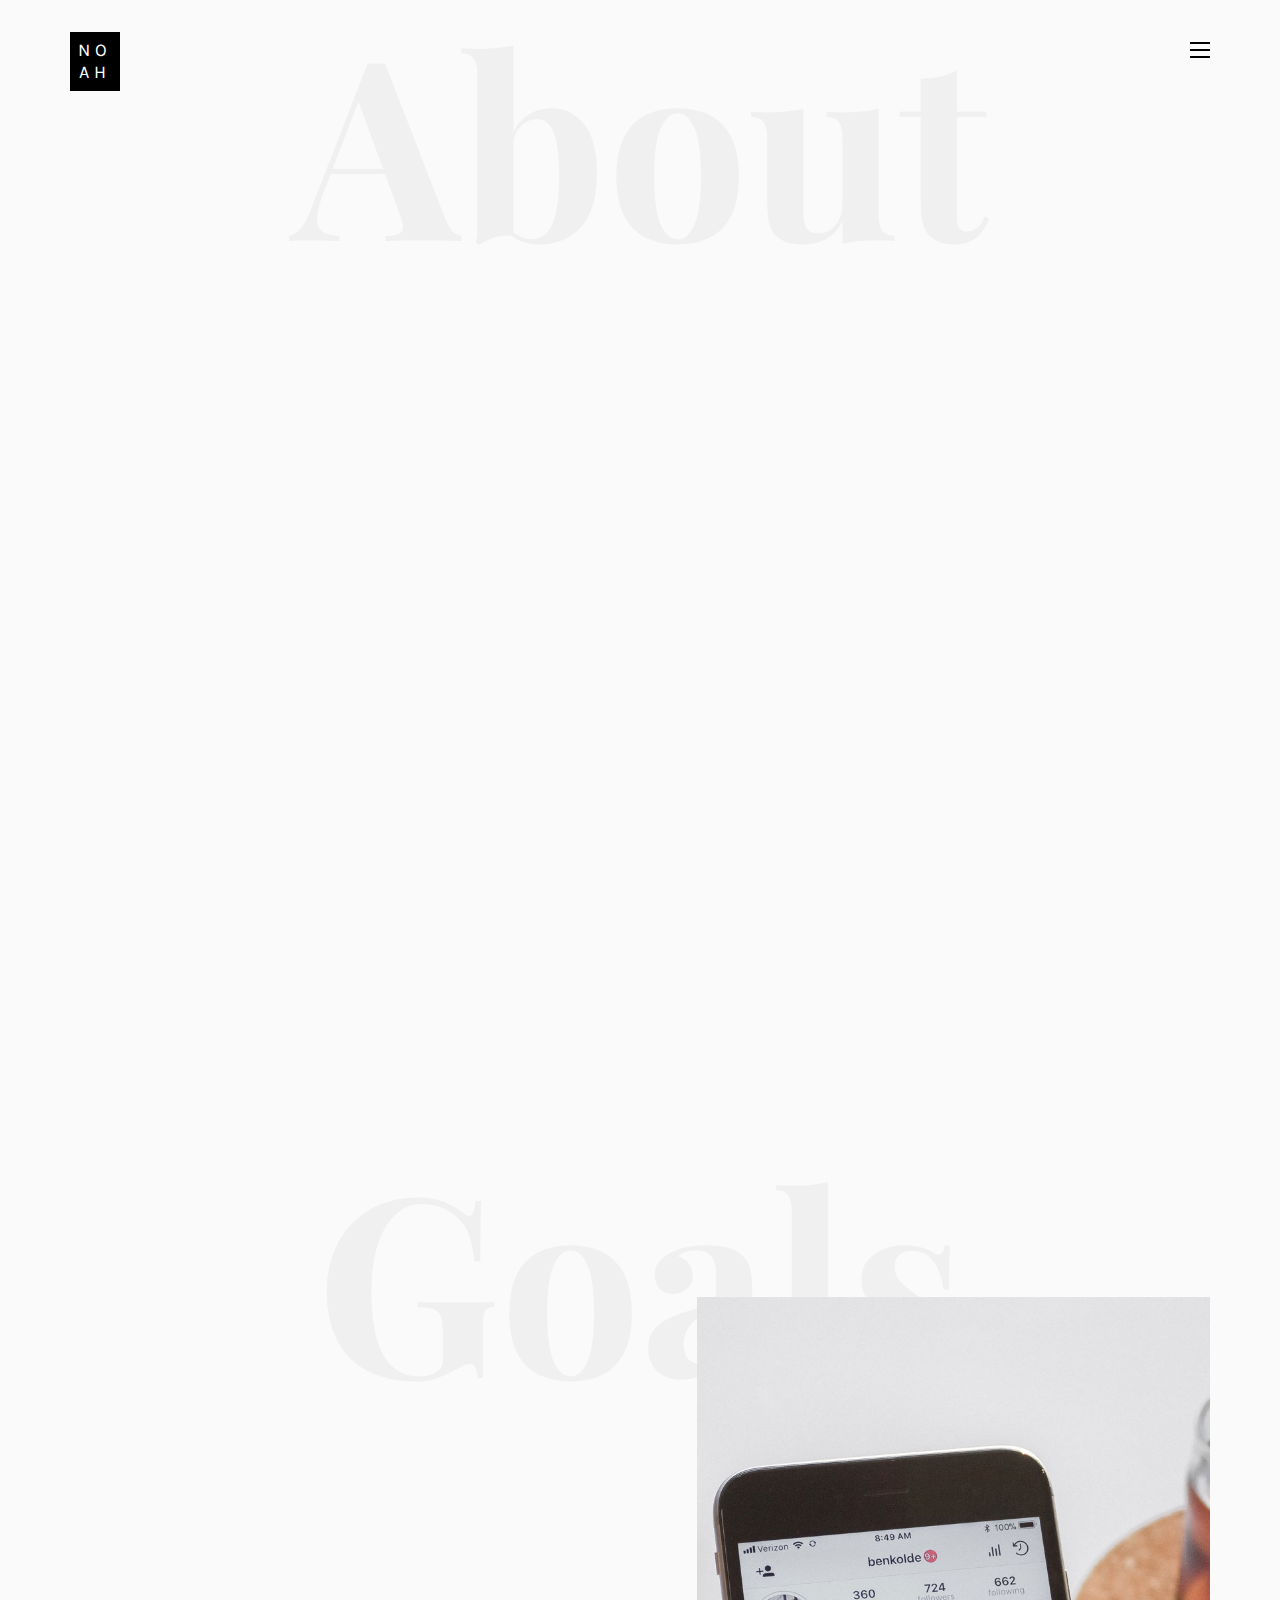
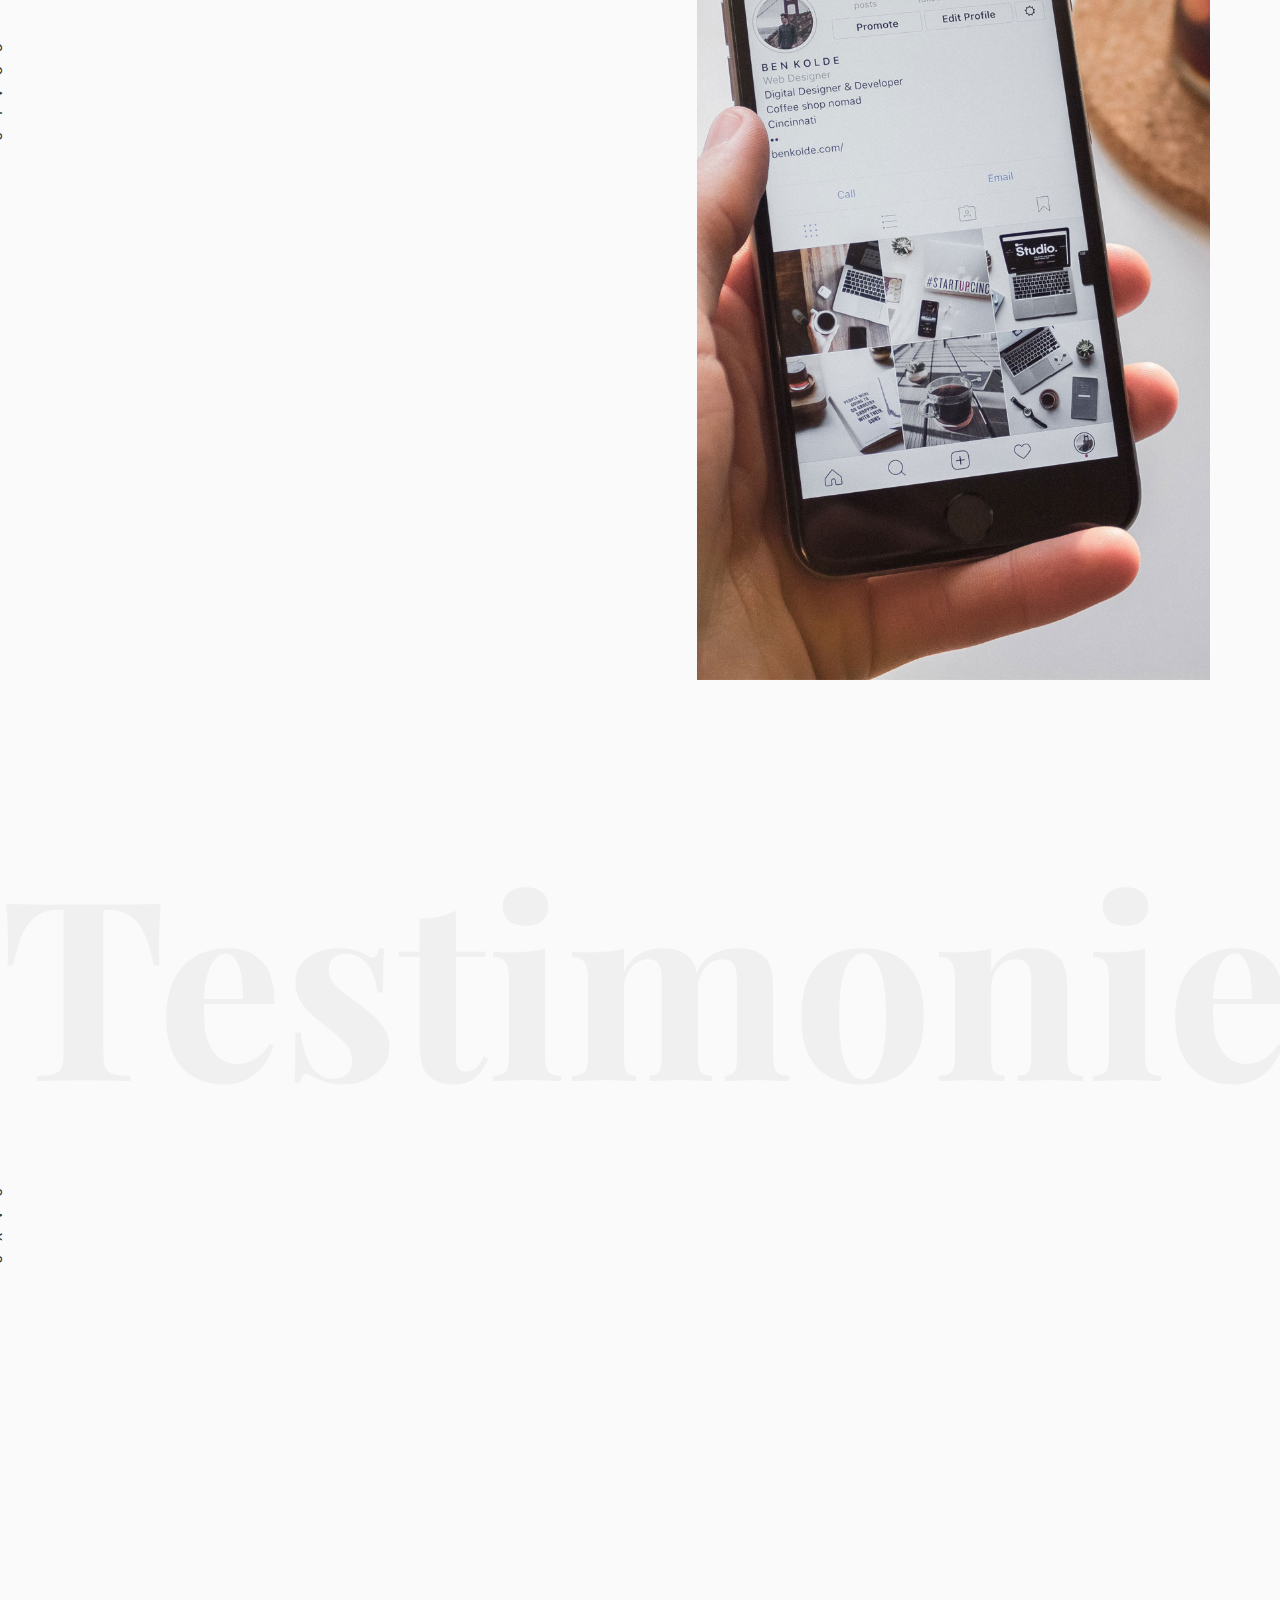
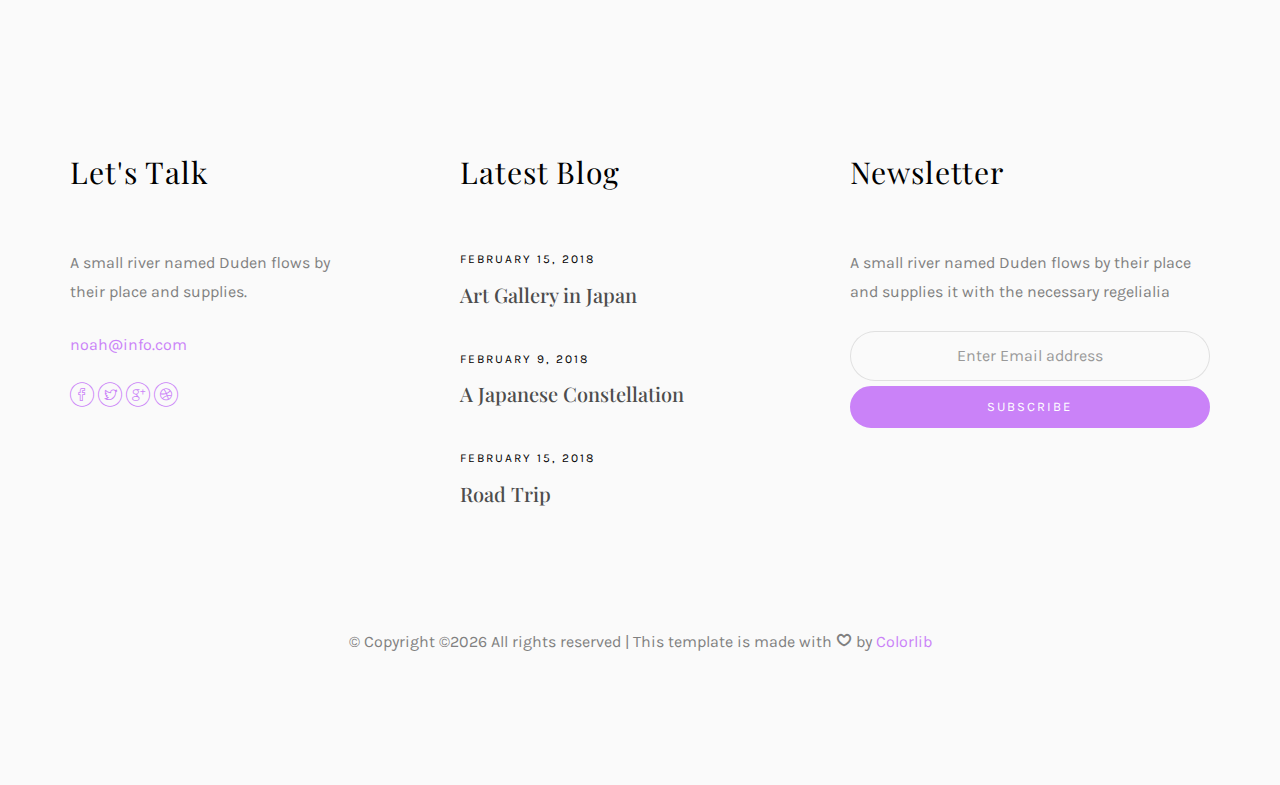
==== about.html @ 0d67e14f "fix: init" ====
<!DOCTYPE HTML>
<html>
	<head>
	<meta charset="utf-8">
	<meta http-equiv="X-UA-Compatible" content="IE=edge">
	<title>Noah Template</title>
	<meta name="viewport" content="width=device-width, initial-scale=1">
	<meta name="description" content="" />
	<meta name="keywords" content="" />
	<meta name="author" content="" />

  <!-- Facebook and Twitter integration -->
	<meta property="og:title" content=""/>
	<meta property="og:image" content=""/>
	<meta property="og:url" content=""/>
	<meta property="og:site_name" content=""/>
	<meta property="og:description" content=""/>
	<meta name="twitter:title" content="" />
	<meta name="twitter:image" content="" />
	<meta name="twitter:url" content="" />
	<meta name="twitter:card" content="" />

	<!-- Place favicon.ico and apple-touch-icon.png in the root directory -->
	<link rel="shortcut icon" href="favicon.ico">

	<link href="https://fonts.googleapis.com/css?family=Karla:400,700" rel="stylesheet">
	<link href="https://fonts.googleapis.com/css?family=Playfair+Display:400,400i,700" rel="stylesheet">
	
	<!-- Animate.css -->
	<link rel="stylesheet" href="css/animate.css">
	<!-- Icomoon Icon Fonts-->
	<link rel="stylesheet" href="css/icomoon.css">
	<!-- Bootstrap  -->
	<link rel="stylesheet" href="css/bootstrap.css">
	<!-- Owl Carousel -->
	<link rel="stylesheet" href="css/owl.carousel.min.css">
	<link rel="stylesheet" href="css/owl.theme.default.min.css">
	<!-- Magnific Popup -->
	<link rel="stylesheet" href="css/magnific-popup.css">

	<link rel="stylesheet" href="css/style.css">


	<!-- Modernizr JS -->
	<script src="js/modernizr-2.6.2.min.js"></script>
	<!-- FOR IE9 below -->
	<!--[if lt IE 9]>
	<script src="js/respond.min.js"></script>
	<![endif]-->

	</head>
	<body>

	<nav id="colorlib-main-nav" role="navigation">
		<a href="#" class="js-colorlib-nav-toggle colorlib-nav-toggle active"><i></i></a>
		<div class="js-fullheight colorlib-table">
			<div class="colorlib-table-cell js-fullheight">
				<div class="row">
					<div class="col-md-12">
						<div class="form-group">
							<input type="text" class="form-control" id="search" placeholder="Enter any key to search...">
							<button type="submit" class="btn btn-primary"><i class="icon-search3"></i></button>
						</div>
					</div>
				</div>
				<div class="row">
					<div class="col-md-12">
						<ul>
							<li><a href="index.html">Home</a></li>
							<li><a href="services.html">Services</a></li>
							<li><a href="work.html">Work</a></li>
							<li><a href="blog.html">Blog</a></li>
							<li class="active"><a href="about.html">About</a></li>
							<li><a href="contact.html">Contact</a></li>
						</ul>
					</div>
				</div>
				<div class="row">
					<div class="col-md-12">
						<h2 class="head-title">Works</h2>
						<a href="images/work-1.jpg" class="gallery image-popup-link text-center" style="background-image: url(images/work-1.jpg);">
							<span><i class="icon-search3"></i></span>
						</a>
						<a href="images/work-2.jpg" class="gallery image-popup-link text-center" style="background-image: url(images/work-2.jpg);">
							<span><i class="icon-search3"></i></span>
						</a>
						<a href="images/work-3.jpg" class="gallery image-popup-link text-center" style="background-image: url(images/work-3.jpg);">
							<span><i class="icon-search3"></i></span>
						</a>
						<a href="images/work-4.jpg" class="gallery image-popup-link text-center" style="background-image: url(images/work-4.jpg);">
							<span><i class="icon-search3"></i></span>
						</a>
					</div>
				</div>
			</div>
		</div>
	</nav>
	
	<div id="colorlib-page">
		<header>
			<div class="container">
				<div class="row">
					<div class="col-md-12">
						<div class="colorlib-navbar-brand">
							<a class="colorlib-logo" href="index.html"><span>No</span><span>ah</span></a>
						</div>
						<a href="#" class="js-colorlib-nav-toggle colorlib-nav-toggle"><i></i></a>
					</div>
				</div>
			</div>
		</header>
		<div id="colorlib-about">
			<div class="container">
				<div class="row text-center">
					<h2 class="bold">About</h2>
				</div>
				<div class="row row-padded-bottom">
					<div class="col-md-5 animate-box">
						<img class="img-responsive about-img" src="images/about.jpg" alt="html5 bootstrap template by colorlib.com">
					</div>
					<div class="col-md-6 col-md-push-1 animate-box">
						<div class="about-desc">
							<h2><span>Noah</span><span>Henderson</span></h2>
							<div class="desc">
								<div class="rotate">
									<h2 class="heading">About</h2>
								</div>
								<p>A small river named Duden <a href="#">flows by their place</a> and supplies it with the necessary regelialia. It is a paradisematic country, in which roasted parts of sentences fly into your mouth. Even the all-powerful Pointing has no control about the blind texts it is an almost unorthographic life.</p>
								<p class="colorlib-social-icons">
									<a href="#"><i class="icon-facebook4"></i></a>
									<a href="#"><i class="icon-twitter3"></i></a>
									<a href="#"><i class="icon-googleplus"></i></a>
									<a href="#"><i class="icon-dribbble2"></i></a>
								</p>
								<p><a href="work.html" class="btn btn-primary btn-outline">View My Works</a></p>
							</div>
						</div>
					</div>
				</div>
				<div class="row">
					<div class="col-md-4 animate-box">
						<p>The Big Oxmox advised her not to do so, because there were thousands of bad Commas, wild Question Marks and devious Semikoli, but the Little Blind Text didn’t listen. She packed her seven versalia, put her initial into the belt and made herself on the way.</p>
					</div>
					<div class="col-md-4 animate-box">
						<p>The Big Oxmox advised her not to do so, because there were thousands of bad Commas, wild Question Marks and devious Semikoli, but the Little Blind Text didn’t listen. She packed her seven versalia, put her initial into the belt and made herself on the way.</p>
					</div>
					<div class="col-md-4 animate-box">
						<p>The Big Oxmox advised her not to do so, because there were thousands of bad Commas, wild Question Marks and devious Semikoli, but the Little Blind Text didn’t listen. She packed her seven versalia, put her initial into the belt and made herself on the way.</p>
					</div>
				</div>
			</div>
		</div>
		<div id="colorlib-services">
			<div class="container">
				<div class="row text-center">
					<h2 class="bold">Goals</h2>
				</div>
				<div class="row">
					<div class="col-md-12">
						<div class="services-flex">
							<div class="one-third">
								<div class="row">
									<div class="col-md-12 col-md-offset-0 animate-box intro-heading">
										<span>Target</span>
										<h2>Goals</h2>
										<p>A small river named Duden flows by their place and supplies it with the necessary regelialia. It is a paradisematic country, in which roasted parts of sentences fly into your mouth.</p>
									</div>
								</div>
								<div class="row">
									<div class="col-md-12">
										<div class="rotate">
											<h2 class="heading">Goals</h2>
										</div>
									</div>
									<div class="col-md-12">
										<div class="services animate-box">
											<h3>1 - High Quality Theme</h3>
											<p>Even the all-powerful Pointing has no control about the blind texts it is an almost unorthographic life One day however a small line of blind text by the name of Lorem Ipsum decided to leave for the far World of Grammar.</p>
										</div>
										<div class="services animate-box">
											<h3>2 - Customer Satisfaction</h3>
											<p>Even the all-powerful Pointing has no control about the blind texts it is an almost unorthographic life One day however a small line of blind text by the name of Lorem Ipsum decided to leave for the far World of Grammar.</p>
										</div>
										<div class="services animate-box">
											<h3>3 - Well Mentained Sites</h3>
											<p>Even the all-powerful Pointing has no control about the blind texts it is an almost unorthographic life One day however a small line of blind text by the name of Lorem Ipsum decided to leave for the far World of Grammar.</p>
										</div>
									</div>
								</div>
							</div>
							<div class="one-forth services-img" style="background-image: url(images/services-img-1.jpg);">
							</div>
						</div>
					</div>
				</div>
			</div>
		</div>

		<div id="colorlib-testimony">
			<div class="container">
				<div class="row text-center">
					<h2 class="bold">Testimonies</h2>
				</div>
				<div class="row">
					<div class="col-md-12 col-md-offset-0 text-center animate-box intro-heading">
						<span>Testimonies</span>
						<h2>Clients Says</h2>
					</div>
				</div>
				<div class="row">
					<div class="col-md-12">
						<div class="rotate">
							<h2 class="heading">Says</h2>
						</div>
					</div>
				</div>
				<div class="row animate-box">
					<div class="owl-carousel">
						<div class="item">
							<div class="col-md-12 text-center">
								<div class="testimony">
									<blockquote>
										<p>"A small river named Duden flows by their place and supplies it with the necessary regelialia.</p>
										<span>" &mdash; George Brooks</span>
									</blockquote>
								</div>
							</div>
						</div>
						<div class="item">
							<div class="col-md-12 text-center">
								<div class="testimony">
									<blockquote>
										<p>"Even the all-powerful Pointing has no control about the blind texts it is an almost unorthographic life One day however a small line of blind text by the name of Lorem Ipsum decided to leave for the far World of Grammar.</p>
										<span>" &mdash; Daniel Foster</span>
									</blockquote>
								</div>
							</div>
						</div>
						<div class="item">
							<div class="col-md-12 text-center">
								<div class="testimony">
									<blockquote>
										<p>"When she reached the first hills of the Italic Mountains, she had a last view back on the skyline of her hometown Bookmarksgrove</p>
										<span>" &mdash; Liam Jenkins</span>
									</blockquote>
								</div>
							</div>
						</div>
					</div>
				</div>
			</div>
		</div>

		<footer>
			<div id="footer">
				<div class="container">
					<div class="row">
						<div class="col-md-4 col-pb-sm">
							<div class="row">
								<div class="col-md-10">
									<h2>Let's Talk</h2>
									<p>A small river named Duden flows by their place and supplies.</p>
									<p><a href="#">noah@info.com</a></p>
									<p class="colorlib-social-icons">
										<a href="#"><i class="icon-facebook4"></i></a>
										<a href="#"><i class="icon-twitter3"></i></a>
										<a href="#"><i class="icon-googleplus"></i></a>
										<a href="#"><i class="icon-dribbble2"></i></a>
									</p>
								</div>
							</div>
						</div>
						<div class="col-md-4 col-pb-sm">
							<h2>Latest Blog</h2>
							<div class="f-entry">
								<a href="#" class="featured-img" style="background-image: url(images/img-1.jpg);"></a>
								<div class="desc">
									<span>February 15, 2018</span>
									<h3><a href="#">Art Gallery in Japan</a></h3>
								</div>
							</div>
							<div class="f-entry">
								<a href="#" class="featured-img" style="background-image: url(images/img-2.jpg);"></a>
								<div class="desc">
									<span>February 9, 2018</span>
									<h3><a href="#">A Japanese Constellation</a></h3>
								</div>
							</div>
							<div class="f-entry">
								<a href="#" class="featured-img" style="background-image: url(images/img-3.jpg);"></a>
								<div class="desc">
									<span>February 15, 2018</span>
									<h3><a href="#">Road Trip</a></h3>
								</div>
							</div>
						</div>
						<div class="col-md-4 col-pb-sm">
							<h2>Newsletter</h2>
							<p>A small river named Duden flows by their place and supplies it with the necessary regelialia</p>
							<div class="subscribe text-center">
								<div class="form-group">
									<input type="text" class="form-control text-center" placeholder="Enter Email address">
									<input type="submit" value="Subscribe" class="btn btn-primary btn-custom">
								</div>
							</div>
						</div>
					</div>
					<div class="row">
						<div class="col-md-12 text-center">
							<p>
								&copy; <!-- Link back to Colorlib can't be removed. Template is licensed under CC BY 3.0. -->
Copyright &copy;<script>document.write(new Date().getFullYear());</script> All rights reserved | This template is made with <i class="icon-heart4" aria-hidden="true"></i> by <a href="https://colorlib.com" target="_blank">Colorlib</a>
<!-- Link back to Colorlib can't be removed. Template is licensed under CC BY 3.0. -->
							</p>
						</div>
					</div>
				</div>
			</div>
		</footer>
	
	</div>

	<!-- jQuery -->
	<script src="js/jquery.min.js"></script>
	<!-- jQuery Easing -->
	<script src="js/jquery.easing.1.3.js"></script>
	<!-- Bootstrap -->
	<script src="js/bootstrap.min.js"></script>
	<!-- Waypoints -->
	<script src="js/jquery.waypoints.min.js"></script>
	<!-- Owl Carousel -->
	<script src="js/owl.carousel.min.js"></script>
	<!-- Magnific Popup -->
	<script src="js/jquery.magnific-popup.min.js"></script>
	<script src="js/magnific-popup-options.js"></script>

	<!-- Main JS (Do not remove) -->
	<script src="js/main.js"></script>

	</body>
</html>
---- css/icomoon.css ----
@font-face {
  font-family: 'icomoon';
  src:  url('fonts/icomoon.eot?tmere9');
  src:  url('fonts/icomoon.eot?tmere9#iefix') format('embedded-opentype'),
    url('fonts/icomoon.ttf?tmere9') format('truetype'),
    url('fonts/icomoon.woff?tmere9') format('woff'),
    url('fonts/icomoon.svg?tmere9#icomoon') format('svg');
  font-weight: normal;
  font-style: normal;
}

[class^="icon-"], [class*=" icon-"] {
  /* use !important to prevent issues with browser extensions that change fonts */
  font-family: 'icomoon' !important;
  speak: none;
  font-style: normal;
  font-weight: normal;
  font-variant: normal;
  text-transform: none;
  line-height: 1;

  /* Better Font Rendering =========== */
  -webkit-font-smoothing: antialiased;
  -moz-osx-font-smoothing: grayscale;
}

.icon-activity:before {
  content: "\e900";
}
.icon-airplay:before {
  content: "\e901";
}
.icon-alert-circle:before {
  content: "\e902";
}
.icon-alert-octagon:before {
  content: "\e903";
}
.icon-alert-triangle:before {
  content: "\e904";
}
.icon-align-center:before {
  content: "\e905";
}
.icon-align-justify:before {
  content: "\e906";
}
.icon-align-left:before {
  content: "\e907";
}
.icon-align-right:before {
  content: "\e908";
}
.icon-anchor:before {
  content: "\e909";
}
.icon-aperture:before {
  content: "\e90a";
}
.icon-arrow-down3:before {
  content: "\e90b";
}
.icon-arrow-down-circle:before {
  content: "\e90c";
}
.icon-arrow-down-left3:before {
  content: "\e90d";
}
.icon-arrow-down-right3:before {
  content: "\e90e";
}
.icon-arrow-left3:before {
  content: "\e90f";
}
.icon-arrow-left-circle:before {
  content: "\e910";
}
.icon-arrow-right3:before {
  content: "\e911";
}
.icon-arrow-right-circle:before {
  content: "\e912";
}
.icon-arrow-up3:before {
  content: "\e913";
}
.icon-arrow-up-circle:before {
  content: "\e914";
}
.icon-arrow-up-left3:before {
  content: "\e915";
}
.icon-arrow-up-right3:before {
  content: "\e916";
}
.icon-at-sign:before {
  content: "\e917";
}
.icon-award:before {
  content: "\e918";
}
.icon-bar-chart:before {
  content: "\e919";
}
.icon-bar-chart-2:before {
  content: "\e91a";
}
.icon-battery:before {
  content: "\e91b";
}
.icon-battery-charging:before {
  content: "\e91c";
}
.icon-bell2:before {
  content: "\e91d";
}
.icon-bell-off:before {
  content: "\e91e";
}
.icon-bluetooth:before {
  content: "\e91f";
}
.icon-bold2:before {
  content: "\e920";
}
.icon-book2:before {
  content: "\e921";
}
.icon-book-open:before {
  content: "\e922";
}
.icon-bookmark2:before {
  content: "\e923";
}
.icon-box:before {
  content: "\e924";
}
.icon-briefcase2:before {
  content: "\e925";
}
.icon-calendar2:before {
  content: "\e926";
}
.icon-camera2:before {
  content: "\e927";
}
.icon-camera-off:before {
  content: "\e928";
}
.icon-cast:before {
  content: "\e929";
}
.icon-check:before {
  content: "\e92a";
}
.icon-check-circle:before {
  content: "\e92b";
}
.icon-check-square:before {
  content: "\e92c";
}
.icon-chevron-down:before {
  content: "\e92d";
}
.icon-chevron-left:before {
  content: "\e92e";
}
.icon-chevron-right:before {
  content: "\e92f";
}
.icon-chevron-up:before {
  content: "\e930";
}
.icon-chevrons-down:before {
  content: "\e931";
}
.icon-chevrons-left:before {
  content: "\e932";
}
.icon-chevrons-right:before {
  content: "\e933";
}
.icon-chevrons-up:before {
  content: "\e934";
}
.icon-chrome2:before {
  content: "\e935";
}
.icon-circle:before {
  content: "\e936";
}
.icon-clipboard2:before {
  content: "\e937";
}
.icon-clock3:before {
  content: "\e938";
}
.icon-cloud2:before {
  content: "\e939";
}
.icon-cloud-drizzle:before {
  content: "\e93a";
}
.icon-cloud-lightning:before {
  content: "\e93b";
}
.icon-cloud-off:before {
  content: "\e93c";
}
.icon-cloud-rain:before {
  content: "\e93d";
}
.icon-cloud-snow:before {
  content: "\e93e";
}
.icon-code:before {
  content: "\e93f";
}
.icon-codepen2:before {
  content: "\e940";
}
.icon-command2:before {
  content: "\e941";
}
.icon-compass3:before {
  content: "\e942";
}
.icon-copy2:before {
  content: "\e943";
}
.icon-corner-down-left:before {
  content: "\e944";
}
.icon-corner-down-right:before {
  content: "\e945";
}
.icon-corner-left-down:before {
  content: "\e946";
}
.icon-corner-left-up:before {
  content: "\e947";
}
.icon-corner-right-down:before {
  content: "\e948";
}
.icon-corner-right-up:before {
  content: "\e949";
}
.icon-corner-up-left:before {
  content: "\e94a";
}
.icon-corner-up-right:before {
  content: "\e94b";
}
.icon-cpu:before {
  content: "\e94c";
}
.icon-credit-card2:before {
  content: "\e94d";
}
.icon-crop2:before {
  content: "\e94e";
}
.icon-crosshair:before {
  content: "\e94f";
}
.icon-database2:before {
  content: "\e950";
}
.icon-delete:before {
  content: "\e951";
}
.icon-disc:before {
  content: "\e952";
}
.icon-dollar-sign:before {
  content: "\e953";
}
.icon-download4:before {
  content: "\e954";
}
.icon-download-cloud:before {
  content: "\e955";
}
.icon-droplet2:before {
  content: "\e956";
}
.icon-edit:before {
  content: "\e957";
}
.icon-edit-2:before {
  content: "\e958";
}
.icon-edit-3:before {
  content: "\e959";
}
.icon-external-link:before {
  content: "\e95a";
}
.icon-eye2:before {
  content: "\e95b";
}
.icon-eye-off:before {
  content: "\e95c";
}
.icon-facebook3:before {
  content: "\e95d";
}
.icon-fast-forward:before {
  content: "\e95e";
}
.icon-feather:before {
  content: "\e95f";
}
.icon-file:before {
  content: "\e960";
}
.icon-file-minus:before {
  content: "\e961";
}
.icon-file-plus:before {
  content: "\e962";
}
.icon-file-text3:before {
  content: "\e963";
}
.icon-film2:before {
  content: "\e964";
}
.icon-filter2:before {
  content: "\e965";
}
.icon-flag2:before {
  content: "\e966";
}
.icon-folder2:before {
  content: "\e967";
}
.icon-folder-minus2:before {
  content: "\e968";
}
.icon-folder-plus2:before {
  content: "\e969";
}
.icon-git-branch:before {
  content: "\e96a";
}
.icon-git-commit:before {
  content: "\e96b";
}
.icon-git-merge:before {
  content: "\e96c";
}
.icon-git-pull-request:before {
  content: "\e96d";
}
.icon-github2:before {
  content: "\e96e";
}
.icon-gitlab:before {
  content: "\e96f";
}
.icon-globe:before {
  content: "\e970";
}
.icon-grid:before {
  content: "\e971";
}
.icon-hard-drive:before {
  content: "\e972";
}
.icon-hash:before {
  content: "\e973";
}
.icon-headphones2:before {
  content: "\e974";
}
.icon-heart2:before {
  content: "\e975";
}
.icon-help-circle:before {
  content: "\e976";
}
.icon-home4:before {
  content: "\e977";
}
.icon-image2:before {
  content: "\e978";
}
.icon-inbox:before {
  content: "\e979";
}
.icon-info2:before {
  content: "\e97a";
}
.icon-instagram2:before {
  content: "\e97b";
}
.icon-italic2:before {
  content: "\e97c";
}
.icon-layers:before {
  content: "\e97d";
}
.icon-layout:before {
  content: "\e97e";
}
.icon-life-buoy:before {
  content: "\e97f";
}
.icon-link2:before {
  content: "\e980";
}
.icon-link-2:before {
  content: "\e981";
}
.icon-linkedin3:before {
  content: "\e982";
}
.icon-list3:before {
  content: "\e983";
}
.icon-loader:before {
  content: "\e984";
}
.icon-lock2:before {
  content: "\e985";
}
.icon-log-in:before {
  content: "\e986";
}
.icon-log-out:before {
  content: "\e987";
}
.icon-mail5:before {
  content: "\e988";
}
.icon-map3:before {
  content: "\e989";
}
.icon-map-pin:before {
  content: "\e98a";
}
.icon-maximize:before {
  content: "\e98b";
}
.icon-maximize-2:before {
  content: "\e98c";
}
.icon-menu5:before {
  content: "\e98d";
}
.icon-message-circle:before {
  content: "\e98e";
}
.icon-message-square:before {
  content: "\e98f";
}
.icon-mic2:before {
  content: "\e990";
}
.icon-mic-off:before {
  content: "\e991";
}
.icon-minimize:before {
  content: "\e992";
}
.icon-minimize-2:before {
  content: "\e993";
}
.icon-minus2:before {
  content: "\e994";
}
.icon-minus-circle:before {
  content: "\e995";
}
.icon-minus-square:before {
  content: "\e996";
}
.icon-monitor:before {
  content: "\e997";
}
.icon-moon:before {
  content: "\e998";
}
.icon-more-horizontal:before {
  content: "\e999";
}
.icon-more-vertical:before {
  content: "\e99a";
}
.icon-move:before {
  content: "\e99b";
}
.icon-music2:before {
  content: "\e99c";
}
.icon-navigation:before {
  content: "\e99d";
}
.icon-navigation-2:before {
  content: "\e99e";
}
.icon-octagon:before {
  content: "\e99f";
}
.icon-package:before {
  content: "\e9a0";
}
.icon-paperclip:before {
  content: "\e9a1";
}
.icon-pause3:before {
  content: "\e9a2";
}
.icon-pause-circle:before {
  content: "\e9a3";
}
.icon-percent:before {
  content: "\e9a4";
}
.icon-phone2:before {
  content: "\e9a5";
}
.icon-phone-call:before {
  content: "\e9a6";
}
.icon-phone-forwarded:before {
  content: "\e9a7";
}
.icon-phone-incoming:before {
  content: "\e9a8";
}
.icon-phone-missed:before {
  content: "\e9a9";
}
.icon-phone-off:before {
  content: "\e9aa";
}
.icon-phone-outgoing:before {
  content: "\e9ab";
}
.icon-pie-chart2:before {
  content: "\e9ac";
}
.icon-play4:before {
  content: "\e9ad";
}
.icon-play-circle:before {
  content: "\e9ae";
}
.icon-plus2:before {
  content: "\e9af";
}
.icon-plus-circle:before {
  content: "\e9b0";
}
.icon-plus-square:before {
  content: "\e9b1";
}
.icon-pocket:before {
  content: "\e9b2";
}
.icon-power2:before {
  content: "\e9b3";
}
.icon-printer2:before {
  content: "\e9b4";
}
.icon-radio:before {
  content: "\e9b5";
}
.icon-refresh-ccw:before {
  content: "\e9b6";
}
.icon-refresh-cw:before {
  content: "\e9b7";
}
.icon-repeat:before {
  content: "\e9b8";
}
.icon-rewind:before {
  content: "\e9b9";
}
.icon-rotate-ccw:before {
  content: "\e9ba";
}
.icon-rotate-cw:before {
  content: "\e9bb";
}
.icon-rss3:before {
  content: "\e9bc";
}
.icon-save:before {
  content: "\e9bd";
}
.icon-scissors2:before {
  content: "\e9be";
}
.icon-search2:before {
  content: "\e9bf";
}
.icon-send:before {
  content: "\e9c0";
}
.icon-server:before {
  content: "\e9c1";
}
.icon-settings:before {
  content: "\e9c2";
}
.icon-share3:before {
  content: "\e9c3";
}
.icon-share-2:before {
  content: "\e9c4";
}
.icon-shield2:before {
  content: "\e9c5";
}
.icon-shield-off:before {
  content: "\e9c6";
}
.icon-shopping-bag:before {
  content: "\e9c7";
}
.icon-shopping-cart:before {
  content: "\e9c8";
}
.icon-shuffle2:before {
  content: "\e9c9";
}
.icon-sidebar:before {
  content: "\e9ca";
}
.icon-skip-back:before {
  content: "\e9cb";
}
.icon-skip-forward:before {
  content: "\e9cc";
}
.icon-slack:before {
  content: "\e9cd";
}
.icon-slash:before {
  content: "\e9ce";
}
.icon-sliders:before {
  content: "\e9cf";
}
.icon-smartphone:before {
  content: "\e9d0";
}
.icon-speaker:before {
  content: "\e9d1";
}
.icon-square:before {
  content: "\e9d2";
}
.icon-star:before {
  content: "\e9d3";
}
.icon-stop-circle:before {
  content: "\e9d4";
}
.icon-sun2:before {
  content: "\e9d5";
}
.icon-sunrise:before {
  content: "\e9d6";
}
.icon-sunset:before {
  content: "\e9d7";
}
.icon-tablet2:before {
  content: "\e9d8";
}
.icon-tag:before {
  content: "\e9d9";
}
.icon-target2:before {
  content: "\e9da";
}
.icon-terminal2:before {
  content: "\e9db";
}
.icon-thermometer:before {
  content: "\e9dc";
}
.icon-thumbs-down:before {
  content: "\e9dd";
}
.icon-thumbs-up:before {
  content: "\e9de";
}
.icon-toggle-left:before {
  content: "\e9df";
}
.icon-toggle-right:before {
  content: "\e9e0";
}
.icon-trash:before {
  content: "\e9e1";
}
.icon-trash-2:before {
  content: "\e9e2";
}
.icon-trending-down:before {
  content: "\e9e3";
}
.icon-trending-up:before {
  content: "\e9e4";
}
.icon-triangle:before {
  content: "\e9e5";
}
.icon-truck2:before {
  content: "\e9e6";
}
.icon-tv2:before {
  content: "\e9e7";
}
.icon-twitter2:before {
  content: "\e9e8";
}
.icon-type:before {
  content: "\e9e9";
}
.icon-umbrella:before {
  content: "\e9ea";
}
.icon-underline2:before {
  content: "\e9eb";
}
.icon-unlock:before {
  content: "\e9ec";
}
.icon-upload4:before {
  content: "\e9ed";
}
.icon-upload-cloud:before {
  content: "\e9ee";
}
.icon-user2:before {
  content: "\e9ef";
}
.icon-user-check2:before {
  content: "\e9f0";
}
.icon-user-minus2:before {
  content: "\e9f1";
}
.icon-user-plus2:before {
  content: "\e9f2";
}
.icon-user-x:before {
  content: "\e9f3";
}
.icon-users2:before {
  content: "\e9f4";
}
.icon-video:before {
  content: "\e9f5";
}
.icon-video-off:before {
  content: "\e9f6";
}
.icon-voicemail:before {
  content: "\e9f7";
}
.icon-volume:before {
  content: "\e9f8";
}
.icon-volume-1:before {
  content: "\e9f9";
}
.icon-volume-2:before {
  content: "\e9fa";
}
.icon-volume-x:before {
  content: "\e9fb";
}
.icon-watch:before {
  content: "\e9fc";
}
.icon-wifi:before {
  content: "\e9fd";
}
.icon-wifi-off:before {
  content: "\e9fe";
}
.icon-wind:before {
  content: "\e9ff";
}
.icon-x:before {
  content: "\ea00";
}
.icon-x-circle:before {
  content: "\ea01";
}
.icon-x-square:before {
  content: "\ea02";
}
.icon-zap:before {
  content: "\ea03";
}
.icon-zap-off:before {
  content: "\ea04";
}
.icon-zoom-in2:before {
  content: "\ea05";
}
.icon-zoom-out2:before {
  content: "\ea06";
}
.icon-times:before {
  content: "\ea07";
}
.icon-tick:before {
  content: "\ea08";
}
.icon-plus3:before {
  content: "\ea09";
}
.icon-minus3:before {
  content: "\ea0a";
}
.icon-equals:before {
  content: "\ea0b";
}
.icon-divide:before {
  content: "\ea0c";
}
.icon-chevron-right2:before {
  content: "\ea0d";
}
.icon-chevron-left2:before {
  content: "\ea0e";
}
.icon-arrow-right-thick:before {
  content: "\ea0f";
}
.icon-arrow-left-thick:before {
  content: "\ea10";
}
.icon-th-small:before {
  content: "\ea11";
}
.icon-th-menu:before {
  content: "\ea12";
}
.icon-th-list:before {
  content: "\ea13";
}
.icon-th-large:before {
  content: "\ea14";
}
.icon-home5:before {
  content: "\ea15";
}
.icon-arrow-forward:before {
  content: "\ea16";
}
.icon-arrow-back:before {
  content: "\ea17";
}
.icon-rss4:before {
  content: "\ea18";
}
.icon-location3:before {
  content: "\ea19";
}
.icon-link3:before {
  content: "\ea1a";
}
.icon-image3:before {
  content: "\ea1b";
}
.icon-arrow-up-thick:before {
  content: "\ea1c";
}
.icon-arrow-down-thick:before {
  content: "\ea1d";
}
.icon-starburst:before {
  content: "\ea1e";
}
.icon-starburst-outline:before {
  content: "\ea1f";
}
.icon-star2:before {
  content: "\ea20";
}
.icon-flow-children:before {
  content: "\ea21";
}
.icon-export:before {
  content: "\ea22";
}
.icon-delete2:before {
  content: "\ea23";
}
.icon-delete-outline:before {
  content: "\ea24";
}
.icon-cloud-storage:before {
  content: "\ea25";
}
.icon-wi-fi:before {
  content: "\ea26";
}
.icon-heart3:before {
  content: "\ea27";
}
.icon-flash:before {
  content: "\ea28";
}
.icon-cancel:before {
  content: "\ea29";
}
.icon-backspace:before {
  content: "\ea2a";
}
.icon-attachment2:before {
  content: "\ea2b";
}
.icon-arrow-move:before {
  content: "\ea2c";
}
.icon-warning2:before {
  content: "\ea2d";
}
.icon-user3:before {
  content: "\ea2e";
}
.icon-radar:before {
  content: "\ea2f";
}
.icon-lock-open:before {
  content: "\ea30";
}
.icon-lock-closed:before {
  content: "\ea31";
}
.icon-location-arrow:before {
  content: "\ea32";
}
.icon-info3:before {
  content: "\ea33";
}
.icon-user-delete:before {
  content: "\ea34";
}
.icon-user-add:before {
  content: "\ea35";
}
.icon-media-pause:before {
  content: "\ea36";
}
.icon-group:before {
  content: "\ea37";
}
.icon-chart-pie:before {
  content: "\ea38";
}
.icon-chart-line:before {
  content: "\ea39";
}
.icon-chart-bar:before {
  content: "\ea3a";
}
.icon-chart-area:before {
  content: "\ea3b";
}
.icon-video2:before {
  content: "\ea3c";
}
.icon-point-of-interest:before {
  content: "\ea3d";
}
.icon-infinity:before {
  content: "\ea3e";
}
.icon-globe2:before {
  content: "\ea3f";
}
.icon-eye3:before {
  content: "\ea40";
}
.icon-cog2:before {
  content: "\ea41";
}
.icon-camera3:before {
  content: "\ea42";
}
.icon-upload5:before {
  content: "\ea43";
}
.icon-scissors3:before {
  content: "\ea44";
}
.icon-refresh:before {
  content: "\ea45";
}
.icon-pin:before {
  content: "\ea46";
}
.icon-key3:before {
  content: "\ea47";
}
.icon-info-large:before {
  content: "\ea48";
}
.icon-eject2:before {
  content: "\ea49";
}
.icon-download5:before {
  content: "\ea4a";
}
.icon-zoom:before {
  content: "\ea4b";
}
.icon-zoom-out3:before {
  content: "\ea4c";
}
.icon-zoom-in3:before {
  content: "\ea4d";
}
.icon-sort-numerically:before {
  content: "\ea4e";
}
.icon-sort-alphabetically:before {
  content: "\ea4f";
}
.icon-input-checked:before {
  content: "\ea50";
}
.icon-calender:before {
  content: "\ea51";
}
.icon-world:before {
  content: "\ea52";
}
.icon-notes:before {
  content: "\ea53";
}
.icon-code2:before {
  content: "\ea54";
}
.icon-arrow-sync:before {
  content: "\ea55";
}
.icon-arrow-shuffle:before {
  content: "\ea56";
}
.icon-arrow-repeat:before {
  content: "\ea57";
}
.icon-arrow-minimise:before {
  content: "\ea58";
}
.icon-arrow-maximise:before {
  content: "\ea59";
}
.icon-arrow-loop:before {
  content: "\ea5a";
}
.icon-anchor2:before {
  content: "\ea5b";
}
.icon-spanner:before {
  content: "\ea5c";
}
.icon-puzzle:before {
  content: "\ea5d";
}
.icon-power3:before {
  content: "\ea5e";
}
.icon-plane:before {
  content: "\ea5f";
}
.icon-pi:before {
  content: "\ea60";
}
.icon-phone3:before {
  content: "\ea61";
}
.icon-microphone:before {
  content: "\ea62";
}
.icon-media-rewind:before {
  content: "\ea63";
}
.icon-flag3:before {
  content: "\ea64";
}
.icon-adjust-brightness:before {
  content: "\ea65";
}
.icon-waves:before {
  content: "\ea66";
}
.icon-social-twitter:before {
  content: "\ea67";
}
.icon-social-facebook:before {
  content: "\ea68";
}
.icon-social-dribbble:before {
  content: "\ea69";
}
.icon-media-stop:before {
  content: "\ea6a";
}
.icon-media-record:before {
  content: "\ea6b";
}
.icon-media-play:before {
  content: "\ea6c";
}
.icon-media-fast-forward:before {
  content: "\ea6d";
}
.icon-media-eject:before {
  content: "\ea6e";
}
.icon-social-vimeo:before {
  content: "\ea6f";
}
.icon-social-tumbler:before {
  content: "\ea70";
}
.icon-social-skype:before {
  content: "\ea71";
}
.icon-social-pinterest:before {
  content: "\ea72";
}
.icon-social-linkedin:before {
  content: "\ea73";
}
.icon-social-last-fm:before {
  content: "\ea74";
}
.icon-social-github:before {
  content: "\ea75";
}
.icon-social-flickr:before {
  content: "\ea76";
}
.icon-at:before {
  content: "\ea77";
}
.icon-times-outline:before {
  content: "\ea78";
}
.icon-plus-outline:before {
  content: "\ea79";
}
.icon-minus-outline:before {
  content: "\ea7a";
}
.icon-tick-outline:before {
  content: "\ea7b";
}
.icon-th-large-outline:before {
  content: "\ea7c";
}
.icon-equals-outline:before {
  content: "\ea7d";
}
.icon-divide-outline:before {
  content: "\ea7e";
}
.icon-chevron-right-outline:before {
  content: "\ea7f";
}
.icon-chevron-left-outline:before {
  content: "\ea80";
}
.icon-arrow-right-outline:before {
  content: "\ea81";
}
.icon-arrow-left-outline:before {
  content: "\ea82";
}
.icon-th-small-outline:before {
  content: "\ea83";
}
.icon-th-menu-outline:before {
  content: "\ea84";
}
.icon-th-list-outline:before {
  content: "\ea85";
}
.icon-news:before {
  content: "\ea86";
}
.icon-home-outline:before {
  content: "\ea87";
}
.icon-arrow-up-outline:before {
  content: "\ea88";
}
.icon-arrow-forward-outline:before {
  content: "\ea89";
}
.icon-arrow-down-outline:before {
  content: "\ea8a";
}
.icon-arrow-back-outline:before {
  content: "\ea8b";
}
.icon-trash2:before {
  content: "\ea8c";
}
.icon-rss-outline:before {
  content: "\ea8d";
}
.icon-message:before {
  content: "\ea8e";
}
.icon-location-outline:before {
  content: "\ea8f";
}
.icon-link-outline:before {
  content: "\ea90";
}
.icon-image-outline:before {
  content: "\ea91";
}
.icon-export-outline:before {
  content: "\ea92";
}
.icon-cross2:before {
  content: "\ea93";
}
.icon-wi-fi-outline:before {
  content: "\ea94";
}
.icon-star-outline:before {
  content: "\ea95";
}
.icon-media-pause-outline:before {
  content: "\ea96";
}
.icon-mail6:before {
  content: "\ea97";
}
.icon-heart-outline:before {
  content: "\ea98";
}
.icon-flash-outline:before {
  content: "\ea99";
}
.icon-cancel-outline:before {
  content: "\ea9a";
}
.icon-beaker:before {
  content: "\ea9b";
}
.icon-arrow-move-outline:before {
  content: "\ea9c";
}
.icon-watch2:before {
  content: "\ea9d";
}
.icon-warning-outline:before {
  content: "\ea9e";
}
.icon-time:before {
  content: "\ea9f";
}
.icon-radar-outline:before {
  content: "\eaa0";
}
.icon-lock-open-outline:before {
  content: "\eaa1";
}
.icon-location-arrow-outline:before {
  content: "\eaa2";
}
.icon-info-outline:before {
  content: "\eaa3";
}
.icon-backspace-outline:before {
  content: "\eaa4";
}
.icon-attachment-outline:before {
  content: "\eaa5";
}
.icon-user-outline:before {
  content: "\eaa6";
}
.icon-user-delete-outline:before {
  content: "\eaa7";
}
.icon-user-add-outline:before {
  content: "\eaa8";
}
.icon-lock-closed-outline:before {
  content: "\eaa9";
}
.icon-group-outline:before {
  content: "\eaaa";
}
.icon-chart-pie-outline:before {
  content: "\eaab";
}
.icon-chart-line-outline:before {
  content: "\eaac";
}
.icon-chart-bar-outline:before {
  content: "\eaad";
}
.icon-chart-area-outline:before {
  content: "\eaae";
}
.icon-video-outline:before {
  content: "\eaaf";
}
.icon-point-of-interest-outline:before {
  content: "\eab0";
}
.icon-map4:before {
  content: "\eab1";
}
.icon-key-outline:before {
  content: "\eab2";
}
.icon-infinity-outline:before {
  content: "\eab3";
}
.icon-globe-outline:before {
  content: "\eab4";
}
.icon-eye-outline:before {
  content: "\eab5";
}
.icon-cog-outline:before {
  content: "\eab6";
}
.icon-camera-outline:before {
  content: "\eab7";
}
.icon-upload-outline:before {
  content: "\eab8";
}
.icon-support:before {
  content: "\eab9";
}
.icon-scissors-outline:before {
  content: "\eaba";
}
.icon-refresh-outline:before {
  content: "\eabb";
}
.icon-info-large-outline:before {
  content: "\eabc";
}
.icon-eject-outline:before {
  content: "\eabd";
}
.icon-download-outline:before {
  content: "\eabe";
}
.icon-battery-mid:before {
  content: "\eabf";
}
.icon-battery-low:before {
  content: "\eac0";
}
.icon-battery-high:before {
  content: "\eac1";
}
.icon-zoom-outline:before {
  content: "\eac2";
}
.icon-zoom-out-outline:before {
  content: "\eac3";
}
.icon-zoom-in-outline:before {
  content: "\eac4";
}
.icon-tag2:before {
  content: "\eac5";
}
.icon-tabs-outline:before {
  content: "\eac6";
}
.icon-pin-outline:before {
  content: "\eac7";
}
.icon-message-typing:before {
  content: "\eac8";
}
.icon-directions:before {
  content: "\eac9";
}
.icon-battery-full:before {
  content: "\eaca";
}
.icon-battery-charge:before {
  content: "\eacb";
}
.icon-pipette:before {
  content: "\eacc";
}
.icon-pencil3:before {
  content: "\eacd";
}
.icon-folder3:before {
  content: "\eace";
}
.icon-folder-delete:before {
  content: "\eacf";
}
.icon-folder-add:before {
  content: "\ead0";
}
.icon-edit2:before {
  content: "\ead1";
}
.icon-document:before {
  content: "\ead2";
}
.icon-document-delete:before {
  content: "\ead3";
}
.icon-document-add:before {
  content: "\ead4";
}
.icon-brush:before {
  content: "\ead5";
}
.icon-thumbs-up2:before {
  content: "\ead6";
}
.icon-thumbs-down2:before {
  content: "\ead7";
}
.icon-pen2:before {
  content: "\ead8";
}
.icon-sort-numerically-outline:before {
  content: "\ead9";
}
.icon-sort-alphabetically-outline:before {
  content: "\eada";
}
.icon-social-last-fm-circular:before {
  content: "\eadb";
}
.icon-social-github-circular:before {
  content: "\eadc";
}
.icon-compass4:before {
  content: "\eadd";
}
.icon-bookmark3:before {
  content: "\eade";
}
.icon-input-checked-outline:before {
  content: "\eadf";
}
.icon-code-outline:before {
  content: "\eae0";
}
.icon-calender-outline:before {
  content: "\eae1";
}
.icon-business-card:before {
  content: "\eae2";
}
.icon-arrow-up4:before {
  content: "\eae3";
}
.icon-arrow-sync-outline:before {
  content: "\eae4";
}
.icon-arrow-right4:before {
  content: "\eae5";
}
.icon-arrow-repeat-outline:before {
  content: "\eae6";
}
.icon-arrow-loop-outline:before {
  content: "\eae7";
}
.icon-arrow-left4:before {
  content: "\eae8";
}
.icon-flow-switch:before {
  content: "\eae9";
}
.icon-flow-parallel:before {
  content: "\eaea";
}
.icon-flow-merge:before {
  content: "\eaeb";
}
.icon-document-text:before {
  content: "\eaec";
}
.icon-clipboard3:before {
  content: "\eaed";
}
.icon-calculator2:before {
  content: "\eaee";
}
.icon-arrow-minimise-outline:before {
  content: "\eaef";
}
.icon-arrow-maximise-outline:before {
  content: "\eaf0";
}
.icon-arrow-down4:before {
  content: "\eaf1";
}
.icon-gift2:before {
  content: "\eaf2";
}
.icon-film3:before {
  content: "\eaf3";
}
.icon-database3:before {
  content: "\eaf4";
}
.icon-bell3:before {
  content: "\eaf5";
}
.icon-anchor-outline:before {
  content: "\eaf6";
}
.icon-adjust-contrast:before {
  content: "\eaf7";
}
.icon-world-outline:before {
  content: "\eaf8";
}
.icon-shopping-bag2:before {
  content: "\eaf9";
}
.icon-power-outline:before {
  content: "\eafa";
}
.icon-notes-outline:before {
  content: "\eafb";
}
.icon-device-tablet:before {
  content: "\eafc";
}
.icon-device-phone:before {
  content: "\eafd";
}
.icon-device-laptop:before {
  content: "\eafe";
}
.icon-device-desktop:before {
  content: "\eaff";
}
.icon-briefcase3:before {
  content: "\eb00";
}
.icon-stopwatch2:before {
  content: "\eb01";
}
.icon-spanner-outline:before {
  content: "\eb02";
}
.icon-puzzle-outline:before {
  content: "\eb03";
}
.icon-printer3:before {
  content: "\eb04";
}
.icon-pi-outline:before {
  content: "\eb05";
}
.icon-lightbulb:before {
  content: "\eb06";
}
.icon-flag-outline:before {
  content: "\eb07";
}
.icon-contacts:before {
  content: "\eb08";
}
.icon-archive:before {
  content: "\eb09";
}
.icon-weather-stormy:before {
  content: "\eb0a";
}
.icon-weather-shower:before {
  content: "\eb0b";
}
.icon-weather-partly-sunny:before {
  content: "\eb0c";
}
.icon-weather-downpour:before {
  content: "\eb0d";
}
.icon-weather-cloudy:before {
  content: "\eb0e";
}
.icon-plane-outline:before {
  content: "\eb0f";
}
.icon-phone-outline:before {
  content: "\eb10";
}
.icon-microphone-outline:before {
  content: "\eb11";
}
.icon-weather-windy:before {
  content: "\eb12";
}
.icon-weather-windy-cloudy:before {
  content: "\eb13";
}
.icon-weather-sunny:before {
  content: "\eb14";
}
.icon-weather-snow:before {
  content: "\eb15";
}
.icon-weather-night:before {
  content: "\eb16";
}
.icon-media-stop-outline:before {
  content: "\eb17";
}
.icon-media-rewind-outline:before {
  content: "\eb18";
}
.icon-media-record-outline:before {
  content: "\eb19";
}
.icon-media-play-outline:before {
  content: "\eb1a";
}
.icon-media-fast-forward-outline:before {
  content: "\eb1b";
}
.icon-media-eject-outline:before {
  content: "\eb1c";
}
.icon-wine:before {
  content: "\eb1d";
}
.icon-waves-outline:before {
  content: "\eb1e";
}
.icon-ticket2:before {
  content: "\eb1f";
}
.icon-tags:before {
  content: "\eb20";
}
.icon-plug:before {
  content: "\eb21";
}
.icon-headphones3:before {
  content: "\eb22";
}
.icon-credit-card3:before {
  content: "\eb23";
}
.icon-coffee:before {
  content: "\eb24";
}
.icon-book3:before {
  content: "\eb25";
}
.icon-beer:before {
  content: "\eb26";
}
.icon-volume2:before {
  content: "\eb27";
}
.icon-volume-up:before {
  content: "\eb28";
}
.icon-volume-mute3:before {
  content: "\eb29";
}
.icon-volume-down:before {
  content: "\eb2a";
}
.icon-social-vimeo-circular:before {
  content: "\eb2b";
}
.icon-social-twitter-circular:before {
  content: "\eb2c";
}
.icon-social-pinterest-circular:before {
  content: "\eb2d";
}
.icon-social-linkedin-circular:before {
  content: "\eb2e";
}
.icon-social-facebook-circular:before {
  content: "\eb2f";
}
.icon-social-dribbble-circular:before {
  content: "\eb30";
}
.icon-tree2:before {
  content: "\eb31";
}
.icon-thermometer2:before {
  content: "\eb32";
}
.icon-social-tumbler-circular:before {
  content: "\eb33";
}
.icon-social-skype-outline:before {
  content: "\eb34";
}
.icon-social-flickr-circular:before {
  content: "\eb35";
}
.icon-social-at-circular:before {
  content: "\eb36";
}
.icon-shopping-cart2:before {
  content: "\eb37";
}
.icon-messages:before {
  content: "\eb38";
}
.icon-leaf2:before {
  content: "\eb39";
}
.icon-feather2:before {
  content: "\eb3a";
}
.icon-box2:before {
  content: "\eb3b";
}
.icon-write:before {
  content: "\eb3c";
}
.icon-clock4:before {
  content: "\eb3d";
}
.icon-reply2:before {
  content: "\eb3e";
}
.icon-reply-all:before {
  content: "\eb3f";
}
.icon-forward4:before {
  content: "\eb40";
}
.icon-flag4:before {
  content: "\eb41";
}
.icon-search3:before {
  content: "\eb42";
}
.icon-trash3:before {
  content: "\eb43";
}
.icon-envelope:before {
  content: "\eb44";
}
.icon-bubble3:before {
  content: "\eb45";
}
.icon-bubbles5:before {
  content: "\eb46";
}
.icon-user4:before {
  content: "\eb47";
}
.icon-users3:before {
  content: "\eb48";
}
.icon-cloud3:before {
  content: "\eb49";
}
.icon-download6:before {
  content: "\eb4a";
}
.icon-upload6:before {
  content: "\eb4b";
}
.icon-rain:before {
  content: "\eb4c";
}
.icon-sun3:before {
  content: "\eb4d";
}
.icon-moon2:before {
  content: "\eb4e";
}
.icon-bell4:before {
  content: "\eb4f";
}
.icon-folder4:before {
  content: "\eb50";
}
.icon-pin2:before {
  content: "\eb51";
}
.icon-sound:before {
  content: "\eb52";
}
.icon-microphone2:before {
  content: "\eb53";
}
.icon-camera4:before {
  content: "\eb54";
}
.icon-image4:before {
  content: "\eb55";
}
.icon-cog3:before {
  content: "\eb56";
}
.icon-calendar3:before {
  content: "\eb57";
}
.icon-book4:before {
  content: "\eb58";
}
.icon-map-marker:before {
  content: "\eb59";
}
.icon-store:before {
  content: "\eb5a";
}
.icon-support2:before {
  content: "\eb5b";
}
.icon-tag3:before {
  content: "\eb5c";
}
.icon-heart4:before {
  content: "\eb5d";
}
.icon-video-camera2:before {
  content: "\eb5e";
}
.icon-trophy2:before {
  content: "\eb5f";
}
.icon-cart2:before {
  content: "\eb60";
}
.icon-eye4:before {
  content: "\eb61";
}
.icon-cancel2:before {
  content: "\eb62";
}
.icon-chart:before {
  content: "\eb63";
}
.icon-target3:before {
  content: "\eb64";
}
.icon-printer4:before {
  content: "\eb65";
}
.icon-location4:before {
  content: "\eb66";
}
.icon-bookmark4:before {
  content: "\eb67";
}
.icon-monitor2:before {
  content: "\eb68";
}
.icon-cross3:before {
  content: "\eb69";
}
.icon-plus4:before {
  content: "\eb6a";
}
.icon-left:before {
  content: "\eb6b";
}
.icon-up:before {
  content: "\eb6c";
}
.icon-browser:before {
  content: "\eb6d";
}
.icon-windows2:before {
  content: "\eb6e";
}
.icon-switch2:before {
  content: "\eb6f";
}
.icon-dashboard:before {
  content: "\eb70";
}
.icon-play5:before {
  content: "\eb71";
}
.icon-fast-forward2:before {
  content: "\eb72";
}
.icon-next3:before {
  content: "\eb73";
}
.icon-refresh2:before {
  content: "\eb74";
}
.icon-film4:before {
  content: "\eb75";
}
.icon-home6:before {
  content: "\eb76";
}
.icon-home:before {
  content: "\eb77";
}
.icon-home2:before {
  content: "\eb78";
}
.icon-home3:before {
  content: "\eb79";
}
.icon-office:before {
  content: "\eb7a";
}
.icon-newspaper:before {
  content: "\eb7b";
}
.icon-pencil:before {
  content: "\eb7c";
}
.icon-pencil2:before {
  content: "\eb7d";
}
.icon-quill:before {
  content: "\eb7e";
}
.icon-pen:before {
  content: "\eb7f";
}
.icon-blog:before {
  content: "\eb80";
}
.icon-eyedropper:before {
  content: "\eb81";
}
.icon-droplet:before {
  content: "\eb82";
}
.icon-paint-format:before {
  content: "\eb83";
}
.icon-image:before {
  content: "\eb84";
}
.icon-images:before {
  content: "\eb85";
}
.icon-camera:before {
  content: "\eb86";
}
.icon-headphones:before {
  content: "\eb87";
}
.icon-music:before {
  content: "\eb88";
}
.icon-play:before {
  content: "\eb89";
}
.icon-film:before {
  content: "\eb8a";
}
.icon-video-camera:before {
  content: "\eb8b";
}
.icon-dice:before {
  content: "\eb8c";
}
.icon-pacman:before {
  content: "\eb8d";
}
.icon-spades:before {
  content: "\eb8e";
}
.icon-clubs:before {
  content: "\eb8f";
}
.icon-diamonds:before {
  content: "\eb90";
}
.icon-bullhorn:before {
  content: "\eb91";
}
.icon-connection:before {
  content: "\eb92";
}
.icon-podcast:before {
  content: "\eb93";
}
.icon-feed:before {
  content: "\eb94";
}
.icon-mic:before {
  content: "\eb95";
}
.icon-book:before {
  content: "\eb96";
}
.icon-books:before {
  content: "\eb97";
}
.icon-library:before {
  content: "\eb98";
}
.icon-file-text:before {
  content: "\eb99";
}
.icon-profile:before {
  content: "\eb9a";
}
.icon-file-empty:before {
  content: "\eb9b";
}
.icon-files-empty:before {
  content: "\eb9c";
}
.icon-file-text2:before {
  content: "\eb9d";
}
.icon-file-picture:before {
  content: "\eb9e";
}
.icon-file-music:before {
  content: "\eb9f";
}
.icon-file-play:before {
  content: "\eba0";
}
.icon-file-video:before {
  content: "\eba1";
}
.icon-file-zip:before {
  content: "\eba2";
}
.icon-copy:before {
  content: "\eba3";
}
.icon-paste:before {
  content: "\eba4";
}
.icon-stack:before {
  content: "\eba5";
}
.icon-folder:before {
  content: "\eba6";
}
.icon-folder-open:before {
  content: "\eba7";
}
.icon-folder-plus:before {
  content: "\eba8";
}
.icon-folder-minus:before {
  content: "\eba9";
}
.icon-folder-download:before {
  content: "\ebaa";
}
.icon-folder-upload:before {
  content: "\ebab";
}
.icon-price-tag:before {
  content: "\ebac";
}
.icon-price-tags:before {
  content: "\ebad";
}
.icon-barcode:before {
  content: "\ebae";
}
.icon-qrcode:before {
  content: "\ebaf";
}
.icon-ticket:before {
  content: "\ebb0";
}
.icon-cart:before {
  content: "\ebb1";
}
.icon-coin-dollar:before {
  content: "\ebb2";
}
.icon-coin-euro:before {
  content: "\ebb3";
}
.icon-coin-pound:before {
  content: "\ebb4";
}
.icon-coin-yen:before {
  content: "\ebb5";
}
.icon-credit-card:before {
  content: "\ebb6";
}
.icon-calculator:before {
  content: "\ebb7";
}
.icon-lifebuoy:before {
  content: "\ebb8";
}
.icon-phone:before {
  content: "\ebb9";
}
.icon-phone-hang-up:before {
  content: "\ebba";
}
.icon-address-book:before {
  content: "\ebbb";
}
.icon-envelop:before {
  content: "\ebbc";
}
.icon-pushpin:before {
  content: "\ebbd";
}
.icon-location:before {
  content: "\ebbe";
}
.icon-location2:before {
  content: "\ebbf";
}
.icon-compass:before {
  content: "\ebc0";
}
.icon-compass2:before {
  content: "\ebc1";
}
.icon-map:before {
  content: "\ebc2";
}
.icon-map2:before {
  content: "\ebc3";
}
.icon-history:before {
  content: "\ebc4";
}
.icon-clock:before {
  content: "\ebc5";
}
.icon-clock2:before {
  content: "\ebc6";
}
.icon-alarm:before {
  content: "\ebc7";
}
.icon-bell:before {
  content: "\ebc8";
}
.icon-stopwatch:before {
  content: "\ebc9";
}
.icon-calendar:before {
  content: "\ebca";
}
.icon-printer:before {
  content: "\ebcb";
}
.icon-keyboard:before {
  content: "\ebcc";
}
.icon-display:before {
  content: "\ebcd";
}
.icon-laptop:before {
  content: "\ebce";
}
.icon-mobile:before {
  content: "\ebcf";
}
.icon-mobile2:before {
  content: "\ebd0";
}
.icon-tablet:before {
  content: "\ebd1";
}
.icon-tv:before {
  content: "\ebd2";
}
.icon-drawer:before {
  content: "\ebd3";
}
.icon-drawer2:before {
  content: "\ebd4";
}
.icon-box-add:before {
  content: "\ebd5";
}
.icon-box-remove:before {
  content: "\ebd6";
}
.icon-download:before {
  content: "\ebd7";
}
.icon-upload:before {
  content: "\ebd8";
}
.icon-floppy-disk:before {
  content: "\ebd9";
}
.icon-drive:before {
  content: "\ebda";
}
.icon-database:before {
  content: "\ebdb";
}
.icon-undo:before {
  content: "\ebdc";
}
.icon-redo:before {
  content: "\ebdd";
}
.icon-undo2:before {
  content: "\ebde";
}
.icon-redo2:before {
  content: "\ebdf";
}
.icon-forward:before {
  content: "\ebe0";
}
.icon-reply:before {
  content: "\ebe1";
}
.icon-bubble:before {
  content: "\ebe2";
}
.icon-bubbles:before {
  content: "\ebe3";
}
.icon-bubbles2:before {
  content: "\ebe4";
}
.icon-bubble2:before {
  content: "\ebe5";
}
.icon-bubbles3:before {
  content: "\ebe6";
}
.icon-bubbles4:before {
  content: "\ebe7";
}
.icon-user:before {
  content: "\ebe8";
}
.icon-users:before {
  content: "\ebe9";
}
.icon-user-plus:before {
  content: "\ebea";
}
.icon-user-minus:before {
  content: "\ebeb";
}
.icon-user-check:before {
  content: "\ebec";
}
.icon-user-tie:before {
  content: "\ebed";
}
.icon-quotes-left:before {
  content: "\ebee";
}
.icon-quotes-right:before {
  content: "\ebef";
}
.icon-hour-glass:before {
  content: "\ebf0";
}
.icon-spinner:before {
  content: "\ebf1";
}
.icon-spinner2:before {
  content: "\ebf2";
}
.icon-spinner3:before {
  content: "\ebf3";
}
.icon-spinner4:before {
  content: "\ebf4";
}
.icon-spinner5:before {
  content: "\ebf5";
}
.icon-spinner6:before {
  content: "\ebf6";
}
.icon-spinner7:before {
  content: "\ebf7";
}
.icon-spinner8:before {
  content: "\ebf8";
}
.icon-spinner9:before {
  content: "\ebf9";
}
.icon-spinner10:before {
  content: "\ebfa";
}
.icon-spinner11:before {
  content: "\ebfb";
}
.icon-binoculars:before {
  content: "\ebfc";
}
.icon-search:before {
  content: "\ebfd";
}
.icon-zoom-in:before {
  content: "\ebfe";
}
.icon-zoom-out:before {
  content: "\ebff";
}
.icon-enlarge:before {
  content: "\ec00";
}
.icon-shrink:before {
  content: "\ec01";
}
.icon-enlarge2:before {
  content: "\ec02";
}
.icon-shrink2:before {
  content: "\ec03";
}
.icon-key:before {
  content: "\ec04";
}
.icon-key2:before {
  content: "\ec05";
}
.icon-lock:before {
  content: "\ec06";
}
.icon-unlocked:before {
  content: "\ec07";
}
.icon-wrench:before {
  content: "\ec08";
}
.icon-equalizer:before {
  content: "\ec09";
}
.icon-equalizer2:before {
  content: "\ec0a";
}
.icon-cog:before {
  content: "\ec0b";
}
.icon-cogs:before {
  content: "\ec0c";
}
.icon-hammer:before {
  content: "\ec0d";
}
.icon-magic-wand:before {
  content: "\ec0e";
}
.icon-aid-kit:before {
  content: "\ec0f";
}
.icon-bug:before {
  content: "\ec10";
}
.icon-pie-chart:before {
  content: "\ec11";
}
.icon-stats-dots:before {
  content: "\ec12";
}
.icon-stats-bars:before {
  content: "\ec13";
}
.icon-stats-bars2:before {
  content: "\ec14";
}
.icon-trophy:before {
  content: "\ec15";
}
.icon-gift:before {
  content: "\ec16";
}
.icon-glass:before {
  content: "\ec17";
}
.icon-glass2:before {
  content: "\ec18";
}
.icon-mug:before {
  content: "\ec19";
}
.icon-spoon-knife:before {
  content: "\ec1a";
}
.icon-leaf:before {
  content: "\ec1b";
}
.icon-rocket:before {
  content: "\ec1c";
}
.icon-meter:before {
  content: "\ec1d";
}
.icon-meter2:before {
  content: "\ec1e";
}
.icon-hammer2:before {
  content: "\ec1f";
}
.icon-fire:before {
  content: "\ec20";
}
.icon-lab:before {
  content: "\ec21";
}
.icon-magnet:before {
  content: "\ec22";
}
.icon-bin:before {
  content: "\ec23";
}
.icon-bin2:before {
  content: "\ec24";
}
.icon-briefcase:before {
  content: "\ec25";
}
.icon-airplane:before {
  content: "\ec26";
}
.icon-truck:before {
  content: "\ec27";
}
.icon-road:before {
  content: "\ec28";
}
.icon-accessibility:before {
  content: "\ec29";
}
.icon-target:before {
  content: "\ec2a";
}
.icon-shield:before {
  content: "\ec2b";
}
.icon-power:before {
  content: "\ec2c";
}
.icon-switch:before {
  content: "\ec2d";
}
.icon-power-cord:before {
  content: "\ec2e";
}
.icon-clipboard:before {
  content: "\ec2f";
}
.icon-list-numbered:before {
  content: "\ec30";
}
.icon-list:before {
  content: "\ec31";
}
.icon-list2:before {
  content: "\ec32";
}
.icon-tree:before {
  content: "\ec33";
}
.icon-menu:before {
  content: "\ec34";
}
.icon-menu2:before {
  content: "\ec35";
}
.icon-menu3:before {
  content: "\ec36";
}
.icon-menu4:before {
  content: "\ec37";
}
.icon-cloud:before {
  content: "\ec38";
}
.icon-cloud-download:before {
  content: "\ec39";
}
.icon-cloud-upload:before {
  content: "\ec3a";
}
.icon-cloud-check:before {
  content: "\ec3b";
}
.icon-download2:before {
  content: "\ec3c";
}
.icon-upload2:before {
  content: "\ec3d";
}
.icon-download3:before {
  content: "\ec3e";
}
.icon-upload3:before {
  content: "\ec3f";
}
.icon-sphere:before {
  content: "\ec40";
}
.icon-earth:before {
  content: "\ec41";
}
.icon-link:before {
  content: "\ec42";
}
.icon-flag:before {
  content: "\ec43";
}
.icon-attachment:before {
  content: "\ec44";
}
.icon-eye:before {
  content: "\ec45";
}
.icon-eye-plus:before {
  content: "\ec46";
}
.icon-eye-minus:before {
  content: "\ec47";
}
.icon-eye-blocked:before {
  content: "\ec48";
}
.icon-bookmark:before {
  content: "\ec49";
}
.icon-bookmarks:before {
  content: "\ec4a";
}
.icon-sun:before {
  content: "\ec4b";
}
.icon-contrast:before {
  content: "\ec4c";
}
.icon-brightness-contrast:before {
  content: "\ec4d";
}
.icon-star-empty:before {
  content: "\ec4e";
}
.icon-star-half:before {
  content: "\ec4f";
}
.icon-star-full:before {
  content: "\ec50";
}
.icon-heart:before {
  content: "\ec51";
}
.icon-heart-broken:before {
  content: "\ec52";
}
.icon-man:before {
  content: "\ec53";
}
.icon-woman:before {
  content: "\ec54";
}
.icon-man-woman:before {
  content: "\ec55";
}
.icon-happy:before {
  content: "\ec56";
}
.icon-happy2:before {
  content: "\ec57";
}
.icon-smile:before {
  content: "\ec58";
}
.icon-smile2:before {
  content: "\ec59";
}
.icon-tongue:before {
  content: "\ec5a";
}
.icon-tongue2:before {
  content: "\ec5b";
}
.icon-sad:before {
  content: "\ec5c";
}
.icon-sad2:before {
  content: "\ec5d";
}
.icon-wink:before {
  content: "\ec5e";
}
.icon-wink2:before {
  content: "\ec5f";
}
.icon-grin:before {
  content: "\ec60";
}
.icon-grin2:before {
  content: "\ec61";
}
.icon-cool:before {
  content: "\ec62";
}
.icon-cool2:before {
  content: "\ec63";
}
.icon-angry:before {
  content: "\ec64";
}
.icon-angry2:before {
  content: "\ec65";
}
.icon-evil:before {
  content: "\ec66";
}
.icon-evil2:before {
  content: "\ec67";
}
.icon-shocked:before {
  content: "\ec68";
}
.icon-shocked2:before {
  content: "\ec69";
}
.icon-baffled:before {
  content: "\ec6a";
}
.icon-baffled2:before {
  content: "\ec6b";
}
.icon-confused:before {
  content: "\ec6c";
}
.icon-confused2:before {
  content: "\ec6d";
}
.icon-neutral:before {
  content: "\ec6e";
}
.icon-neutral2:before {
  content: "\ec6f";
}
.icon-hipster:before {
  content: "\ec70";
}
.icon-hipster2:before {
  content: "\ec71";
}
.icon-wondering:before {
  content: "\ec72";
}
.icon-wondering2:before {
  content: "\ec73";
}
.icon-sleepy:before {
  content: "\ec74";
}
.icon-sleepy2:before {
  content: "\ec75";
}
.icon-frustrated:before {
  content: "\ec76";
}
.icon-frustrated2:before {
  content: "\ec77";
}
.icon-crying:before {
  content: "\ec78";
}
.icon-crying2:before {
  content: "\ec79";
}
.icon-point-up:before {
  content: "\ec7a";
}
.icon-point-right:before {
  content: "\ec7b";
}
.icon-point-down:before {
  content: "\ec7c";
}
.icon-point-left:before {
  content: "\ec7d";
}
.icon-warning:before {
  content: "\ec7e";
}
.icon-notification:before {
  content: "\ec7f";
}
.icon-question:before {
  content: "\ec80";
}
.icon-plus:before {
  content: "\ec81";
}
.icon-minus:before {
  content: "\ec82";
}
.icon-info:before {
  content: "\ec83";
}
.icon-cancel-circle:before {
  content: "\ec84";
}
.icon-blocked:before {
  content: "\ec85";
}
.icon-cross:before {
  content: "\ec86";
}
.icon-checkmark:before {
  content: "\ec87";
}
.icon-checkmark2:before {
  content: "\ec88";
}
.icon-spell-check:before {
  content: "\ec89";
}
.icon-enter:before {
  content: "\ec8a";
}
.icon-exit:before {
  content: "\ec8b";
}
.icon-play2:before {
  content: "\ec8c";
}
.icon-pause:before {
  content: "\ec8d";
}
.icon-stop:before {
  content: "\ec8e";
}
.icon-previous:before {
  content: "\ec8f";
}
.icon-next:before {
  content: "\ec90";
}
.icon-backward:before {
  content: "\ec91";
}
.icon-forward2:before {
  content: "\ec92";
}
.icon-play3:before {
  content: "\ec93";
}
.icon-pause2:before {
  content: "\ec94";
}
.icon-stop2:before {
  content: "\ec95";
}
.icon-backward2:before {
  content: "\ec96";
}
.icon-forward3:before {
  content: "\ec97";
}
.icon-first:before {
  content: "\ec98";
}
.icon-last:before {
  content: "\ec99";
}
.icon-previous2:before {
  content: "\ec9a";
}
.icon-next2:before {
  content: "\ec9b";
}
.icon-eject:before {
  content: "\ec9c";
}
.icon-volume-high:before {
  content: "\ec9d";
}
.icon-volume-medium:before {
  content: "\ec9e";
}
.icon-volume-low:before {
  content: "\ec9f";
}
.icon-volume-mute:before {
  content: "\eca0";
}
.icon-volume-mute2:before {
  content: "\eca1";
}
.icon-volume-increase:before {
  content: "\eca2";
}
.icon-volume-decrease:before {
  content: "\eca3";
}
.icon-loop:before {
  content: "\eca4";
}
.icon-loop2:before {
  content: "\eca5";
}
.icon-infinite:before {
  content: "\eca6";
}
.icon-shuffle:before {
  content: "\eca7";
}
.icon-arrow-up-left:before {
  content: "\eca8";
}
.icon-arrow-up:before {
  content: "\eca9";
}
.icon-arrow-up-right:before {
  content: "\ecaa";
}
.icon-arrow-right:before {
  content: "\ecab";
}
.icon-arrow-down-right:before {
  content: "\ecac";
}
.icon-arrow-down:before {
  content: "\ecad";
}
.icon-arrow-down-left:before {
  content: "\ecae";
}
.icon-arrow-left:before {
  content: "\ecaf";
}
.icon-arrow-up-left2:before {
  content: "\ecb0";
}
.icon-arrow-up2:before {
  content: "\ecb1";
}
.icon-arrow-up-right2:before {
  content: "\ecb2";
}
.icon-arrow-right2:before {
  content: "\ecb3";
}
.icon-arrow-down-right2:before {
  content: "\ecb4";
}
.icon-arrow-down2:before {
  content: "\ecb5";
}
.icon-arrow-down-left2:before {
  content: "\ecb6";
}
.icon-arrow-left2:before {
  content: "\ecb7";
}
.icon-circle-up:before {
  content: "\ecb8";
}
.icon-circle-right:before {
  content: "\ecb9";
}
.icon-circle-down:before {
  content: "\ecba";
}
.icon-circle-left:before {
  content: "\ecbb";
}
.icon-tab:before {
  content: "\ecbc";
}
.icon-move-up:before {
  content: "\ecbd";
}
.icon-move-down:before {
  content: "\ecbe";
}
.icon-sort-alpha-asc:before {
  content: "\ecbf";
}
.icon-sort-alpha-desc:before {
  content: "\ecc0";
}
.icon-sort-numeric-asc:before {
  content: "\ecc1";
}
.icon-sort-numberic-desc:before {
  content: "\ecc2";
}
.icon-sort-amount-asc:before {
  content: "\ecc3";
}
.icon-sort-amount-desc:before {
  content: "\ecc4";
}
.icon-command:before {
  content: "\ecc5";
}
.icon-shift:before {
  content: "\ecc6";
}
.icon-ctrl:before {
  content: "\ecc7";
}
.icon-opt:before {
  content: "\ecc8";
}
.icon-checkbox-checked:before {
  content: "\ecc9";
}
.icon-checkbox-unchecked:before {
  content: "\ecca";
}
.icon-radio-checked:before {
  content: "\eccb";
}
.icon-radio-checked2:before {
  content: "\eccc";
}
.icon-radio-unchecked:before {
  content: "\eccd";
}
.icon-crop:before {
  content: "\ecce";
}
.icon-make-group:before {
  content: "\eccf";
}
.icon-ungroup:before {
  content: "\ecd0";
}
.icon-scissors:before {
  content: "\ecd1";
}
.icon-filter:before {
  content: "\ecd2";
}
.icon-font:before {
  content: "\ecd3";
}
.icon-ligature:before {
  content: "\ecd4";
}
.icon-ligature2:before {
  content: "\ecd5";
}
.icon-text-height:before {
  content: "\ecd6";
}
.icon-text-width:before {
  content: "\ecd7";
}
.icon-font-size:before {
  content: "\ecd8";
}
.icon-bold:before {
  content: "\ecd9";
}
.icon-underline:before {
  content: "\ecda";
}
.icon-italic:before {
  content: "\ecdb";
}
.icon-strikethrough:before {
  content: "\ecdc";
}
.icon-omega:before {
  content: "\ecdd";
}
.icon-sigma:before {
  content: "\ecde";
}
.icon-page-break:before {
  content: "\ecdf";
}
.icon-superscript:before {
  content: "\ece0";
}
.icon-subscript:before {
  content: "\ece1";
}
.icon-superscript2:before {
  content: "\ece2";
}
.icon-subscript2:before {
  content: "\ece3";
}
.icon-text-color:before {
  content: "\ece4";
}
.icon-pagebreak:before {
  content: "\ece5";
}
.icon-clear-formatting:before {
  content: "\ece6";
}
.icon-table:before {
  content: "\ece7";
}
.icon-table2:before {
  content: "\ece8";
}
.icon-insert-template:before {
  content: "\ece9";
}
.icon-pilcrow:before {
  content: "\ecea";
}
.icon-ltr:before {
  content: "\eceb";
}
.icon-rtl:before {
  content: "\ecec";
}
.icon-section:before {
  content: "\eced";
}
.icon-paragraph-left:before {
  content: "\ecee";
}
.icon-paragraph-center:before {
  content: "\ecef";
}
.icon-paragraph-right:before {
  content: "\ecf0";
}
.icon-paragraph-justify:before {
  content: "\ecf1";
}
.icon-indent-increase:before {
  content: "\ecf2";
}
.icon-indent-decrease:before {
  content: "\ecf3";
}
.icon-share:before {
  content: "\ecf4";
}
.icon-new-tab:before {
  content: "\ecf5";
}
.icon-embed:before {
  content: "\ecf6";
}
.icon-embed2:before {
  content: "\ecf7";
}
.icon-terminal:before {
  content: "\ecf8";
}
.icon-share2:before {
  content: "\ecf9";
}
.icon-mail:before {
  content: "\ecfa";
}
.icon-mail2:before {
  content: "\ecfb";
}
.icon-mail3:before {
  content: "\ecfc";
}
.icon-mail4:before {
  content: "\ecfd";
}
.icon-amazon:before {
  content: "\ecfe";
}
.icon-google:before {
  content: "\ecff";
}
.icon-google2:before {
  content: "\ed00";
}
.icon-google3:before {
  content: "\ed01";
}
.icon-google-plus:before {
  content: "\ed02";
}
.icon-google-plus2:before {
  content: "\ed03";
}
.icon-google-plus3:before {
  content: "\ed04";
}
.icon-hangouts:before {
  content: "\ed05";
}
.icon-google-drive:before {
  content: "\ed06";
}
.icon-facebook:before {
  content: "\ed07";
}
.icon-facebook2:before {
  content: "\ed08";
}
.icon-instagram:before {
  content: "\ed09";
}
.icon-whatsapp:before {
  content: "\ed0a";
}
.icon-spotify:before {
  content: "\ed0b";
}
.icon-telegram:before {
  content: "\ed0c";
}
.icon-twitter:before {
  content: "\ed0d";
}
.icon-vine:before {
  content: "\ed0e";
}
.icon-vk:before {
  content: "\ed0f";
}
.icon-renren:before {
  content: "\ed10";
}
.icon-sina-weibo:before {
  content: "\ed11";
}
.icon-rss:before {
  content: "\ed12";
}
.icon-rss2:before {
  content: "\ed13";
}
.icon-youtube:before {
  content: "\ed14";
}
.icon-youtube2:before {
  content: "\ed15";
}
.icon-twitch:before {
  content: "\ed16";
}
.icon-vimeo:before {
  content: "\ed17";
}
.icon-vimeo2:before {
  content: "\ed18";
}
.icon-lanyrd:before {
  content: "\ed19";
}
.icon-flickr:before {
  content: "\ed1a";
}
.icon-flickr2:before {
  content: "\ed1b";
}
.icon-flickr3:before {
  content: "\ed1c";
}
.icon-flickr4:before {
  content: "\ed1d";
}
.icon-dribbble:before {
  content: "\ed1e";
}
.icon-behance:before {
  content: "\ed1f";
}
.icon-behance2:before {
  content: "\ed20";
}
.icon-deviantart:before {
  content: "\ed21";
}
.icon-500px:before {
  content: "\ed22";
}
.icon-steam:before {
  content: "\ed23";
}
.icon-steam2:before {
  content: "\ed24";
}
.icon-dropbox:before {
  content: "\ed25";
}
.icon-onedrive:before {
  content: "\ed26";
}
.icon-github:before {
  content: "\ed27";
}
.icon-npm:before {
  content: "\ed28";
}
.icon-basecamp:before {
  content: "\ed29";
}
.icon-trello:before {
  content: "\ed2a";
}
.icon-wordpress:before {
  content: "\ed2b";
}
.icon-joomla:before {
  content: "\ed2c";
}
.icon-ello:before {
  content: "\ed2d";
}
.icon-blogger:before {
  content: "\ed2e";
}
.icon-blogger2:before {
  content: "\ed2f";
}
.icon-tumblr:before {
  content: "\ed30";
}
.icon-tumblr2:before {
  content: "\ed31";
}
.icon-yahoo:before {
  content: "\ed32";
}
.icon-yahoo2:before {
  content: "\ed33";
}
.icon-tux:before {
  content: "\ed34";
}
.icon-appleinc:before {
  content: "\ed35";
}
.icon-finder:before {
  content: "\ed36";
}
.icon-android:before {
  content: "\ed37";
}
.icon-windows:before {
  content: "\ed38";
}
.icon-windows8:before {
  content: "\ed39";
}
.icon-soundcloud:before {
  content: "\ed3a";
}
.icon-soundcloud2:before {
  content: "\ed3b";
}
.icon-skype:before {
  content: "\ed3c";
}
.icon-reddit:before {
  content: "\ed3d";
}
.icon-hackernews:before {
  content: "\ed3e";
}
.icon-wikipedia:before {
  content: "\ed3f";
}
.icon-linkedin:before {
  content: "\ed40";
}
.icon-linkedin2:before {
  content: "\ed41";
}
.icon-lastfm:before {
  content: "\ed42";
}
.icon-lastfm2:before {
  content: "\ed43";
}
.icon-delicious:before {
  content: "\ed44";
}
.icon-stumbleupon:before {
  content: "\ed45";
}
.icon-stumbleupon2:before {
  content: "\ed46";
}
.icon-stackoverflow:before {
  content: "\ed47";
}
.icon-pinterest:before {
  content: "\ed48";
}
.icon-pinterest2:before {
  content: "\ed49";
}
.icon-xing:before {
  content: "\ed4a";
}
.icon-xing2:before {
  content: "\ed4b";
}
.icon-flattr:before {
  content: "\ed4c";
}
.icon-foursquare:before {
  content: "\ed4d";
}
.icon-yelp:before {
  content: "\ed4e";
}
.icon-paypal:before {
  content: "\ed4f";
}
.icon-chrome:before {
  content: "\ed50";
}
.icon-firefox:before {
  content: "\ed51";
}
.icon-IE:before {
  content: "\ed52";
}
.icon-edge:before {
  content: "\ed53";
}
.icon-safari:before {
  content: "\ed54";
}
.icon-opera:before {
  content: "\ed55";
}
.icon-file-pdf:before {
  content: "\ed56";
}
.icon-file-openoffice:before {
  content: "\ed57";
}
.icon-file-word:before {
  content: "\ed58";
}
.icon-file-excel:before {
  content: "\ed59";
}
.icon-libreoffice:before {
  content: "\ed5a";
}
.icon-html-five:before {
  content: "\ed5b";
}
.icon-html-five2:before {
  content: "\ed5c";
}
.icon-css3:before {
  content: "\ed5d";
}
.icon-git:before {
  content: "\ed5e";
}
.icon-codepen:before {
  content: "\ed5f";
}
.icon-svg:before {
  content: "\ed60";
}
.icon-IcoMoon:before {
  content: "\ed61";
}
.icon-mobile3:before {
  content: "\e000";
}
.icon-laptop2:before {
  content: "\e001";
}
.icon-desktop:before {
  content: "\e002";
}
.icon-tablet3:before {
  content: "\e003";
}
.icon-phone4:before {
  content: "\e004";
}
.icon-document2:before {
  content: "\e005";
}
.icon-documents:before {
  content: "\e006";
}
.icon-search4:before {
  content: "\e007";
}
.icon-clipboard4:before {
  content: "\e008";
}
.icon-newspaper2:before {
  content: "\e009";
}
.icon-notebook:before {
  content: "\e00a";
}
.icon-book-open2:before {
  content: "\e00b";
}
.icon-browser2:before {
  content: "\e00c";
}
.icon-calendar4:before {
  content: "\e00d";
}
.icon-presentation:before {
  content: "\e00e";
}
.icon-picture:before {
  content: "\e00f";
}
.icon-pictures:before {
  content: "\e010";
}
.icon-video3:before {
  content: "\e011";
}
.icon-camera5:before {
  content: "\e012";
}
.icon-printer5:before {
  content: "\e013";
}
.icon-toolbox:before {
  content: "\e014";
}
.icon-briefcase4:before {
  content: "\e015";
}
.icon-wallet:before {
  content: "\e016";
}
.icon-gift3:before {
  content: "\e017";
}
.icon-bargraph:before {
  content: "\e018";
}
.icon-grid2:before {
  content: "\e019";
}
.icon-expand:before {
  content: "\e01a";
}
.icon-focus:before {
  content: "\e01b";
}
.icon-edit3:before {
  content: "\e01c";
}
.icon-adjustments:before {
  content: "\e01d";
}
.icon-ribbon:before {
  content: "\e01e";
}
.icon-hourglass:before {
  content: "\e01f";
}
.icon-lock3:before {
  content: "\e020";
}
.icon-megaphone:before {
  content: "\e021";
}
.icon-shield3:before {
  content: "\e022";
}
.icon-trophy3:before {
  content: "\e023";
}
.icon-flag5:before {
  content: "\e024";
}
.icon-map5:before {
  content: "\e025";
}
.icon-puzzle2:before {
  content: "\e026";
}
.icon-basket:before {
  content: "\e027";
}
.icon-envelope2:before {
  content: "\e028";
}
.icon-streetsign:before {
  content: "\e029";
}
.icon-telescope:before {
  content: "\e02a";
}
.icon-gears:before {
  content: "\e02b";
}
.icon-key4:before {
  content: "\e02c";
}
.icon-paperclip2:before {
  content: "\e02d";
}
.icon-attachment3:before {
  content: "\e02e";
}
.icon-pricetags:before {
  content: "\e02f";
}
.icon-lightbulb2:before {
  content: "\e030";
}
.icon-layers2:before {
  content: "\e031";
}
.icon-pencil4:before {
  content: "\e032";
}
.icon-tools:before {
  content: "\e033";
}
.icon-tools-2:before {
  content: "\e034";
}
.icon-scissors4:before {
  content: "\e035";
}
.icon-paintbrush:before {
  content: "\e036";
}
.icon-magnifying-glass:before {
  content: "\e037";
}
.icon-circle-compass:before {
  content: "\e038";
}
.icon-linegraph:before {
  content: "\e039";
}
.icon-mic3:before {
  content: "\e03a";
}
.icon-strategy:before {
  content: "\e03b";
}
.icon-beaker2:before {
  content: "\e03c";
}
.icon-caution:before {
  content: "\e03d";
}
.icon-recycle:before {
  content: "\e03e";
}
.icon-anchor3:before {
  content: "\e03f";
}
.icon-profile-male:before {
  content: "\e040";
}
.icon-profile-female:before {
  content: "\e041";
}
.icon-bike:before {
  content: "\e042";
}
.icon-wine2:before {
  content: "\e043";
}
.icon-hotairballoon:before {
  content: "\e044";
}
.icon-globe3:before {
  content: "\e045";
}
.icon-genius:before {
  content: "\e046";
}
.icon-map-pin2:before {
  content: "\e047";
}
.icon-dial:before {
  content: "\e048";
}
.icon-chat:before {
  content: "\e049";
}
.icon-heart5:before {
  content: "\e04a";
}
.icon-cloud4:before {
  content: "\e04b";
}
.icon-upload7:before {
  content: "\e04c";
}
.icon-download7:before {
  content: "\e04d";
}
.icon-target4:before {
  content: "\e04e";
}
.icon-hazardous:before {
  content: "\e04f";
}
.icon-piechart:before {
  content: "\e050";
}
.icon-speedometer:before {
  content: "\e051";
}
.icon-global:before {
  content: "\e052";
}
.icon-compass5:before {
  content: "\e053";
}
.icon-lifesaver:before {
  content: "\e054";
}
.icon-clock5:before {
  content: "\e055";
}
.icon-aperture2:before {
  content: "\e056";
}
.icon-quote:before {
  content: "\e057";
}
.icon-scope:before {
  content: "\e058";
}
.icon-alarmclock:before {
  content: "\e059";
}
.icon-refresh3:before {
  content: "\e05a";
}
.icon-happy3:before {
  content: "\e05b";
}
.icon-sad3:before {
  content: "\e05c";
}
.icon-facebook4:before {
  content: "\e05d";
}
.icon-twitter3:before {
  content: "\e05e";
}
.icon-googleplus:before {
  content: "\e05f";
}
.icon-rss5:before {
  content: "\e060";
}
.icon-tumblr3:before {
  content: "\e061";
}
.icon-linkedin4:before {
  content: "\e062";
}
.icon-dribbble2:before {
  content: "\e063";
}
.icon-heart6:before {
  content: "\ed62";
}
.icon-cloud5:before {
  content: "\ed63";
}
.icon-star3:before {
  content: "\ed64";
}
.icon-tv3:before {
  content: "\ed65";
}
.icon-sound2:before {
  content: "\ed66";
}
.icon-video4:before {
  content: "\ed67";
}
.icon-trash4:before {
  content: "\ed68";
}
.icon-user5:before {
  content: "\ed69";
}
.icon-key5:before {
  content: "\ed6a";
}
.icon-search5:before {
  content: "\ed6b";
}
.icon-settings2:before {
  content: "\ed6c";
}
.icon-camera6:before {
  content: "\ed6d";
}
.icon-tag4:before {
  content: "\ed6e";
}
.icon-lock4:before {
  content: "\ed6f";
}
.icon-bulb:before {
  content: "\ed70";
}
.icon-pen3:before {
  content: "\ed71";
}
.icon-diamond:before {
  content: "\ed72";
}
.icon-display2:before {
  content: "\ed73";
}
.icon-location5:before {
  content: "\ed74";
}
.icon-eye5:before {
  content: "\ed75";
}
.icon-bubble4:before {
  content: "\ed76";
}
.icon-stack2:before {
  content: "\ed77";
}
.icon-cup:before {
  content: "\ed78";
}
.icon-phone5:before {
  content: "\ed79";
}
.icon-news2:before {
  content: "\ed7a";
}
.icon-mail7:before {
  content: "\ed7b";
}
.icon-like:before {
  content: "\ed7c";
}
.icon-photo:before {
  content: "\ed7d";
}
.icon-note:before {
  content: "\ed7e";
}
.icon-clock6:before {
  content: "\ed7f";
}
.icon-paperplane:before {
  content: "\ed80";
}
.icon-params:before {
  content: "\ed81";
}
.icon-banknote:before {
  content: "\ed82";
}
.icon-data:before {
  content: "\ed83";
}
.icon-music3:before {
  content: "\ed84";
}
.icon-megaphone2:before {
  content: "\ed85";
}
.icon-study:before {
  content: "\ed86";
}
.icon-lab2:before {
  content: "\ed87";
}
.icon-food:before {
  content: "\ed88";
}
.icon-t-shirt:before {
  content: "\ed89";
}
.icon-fire2:before {
  content: "\ed8a";
}
.icon-clip:before {
  content: "\ed8b";
}
.icon-shop:before {
  content: "\ed8c";
}
.icon-calendar5:before {
  content: "\ed8d";
}
.icon-wallet2:before {
  content: "\ed8e";
}
.icon-vynil:before {
  content: "\ed8f";
}
.icon-truck3:before {
  content: "\ed90";
}
.icon-world2:before {
  content: "\ed91";
}
---- css/style.css ----
@font-face {
  font-family: 'icomoon';
  src: url("../fonts/icomoon/icomoon.eot?srf3rx");
  src: url("../fonts/icomoon/icomoon.eot?srf3rx#iefix") format("embedded-opentype"), url("../fonts/icomoon/icomoon.ttf?srf3rx") format("truetype"), url("../fonts/icomoon/icomoon.woff?srf3rx") format("woff"), url("../fonts/icomoon/icomoon.svg?srf3rx#icomoon") format("svg");
  font-weight: normal;
  font-style: normal; }

/* =======================================================
*
* 	Template Style 
*	Edit this section
*
* ======================================================= */
body {
  font-family: "Karla", Arial, sans-serif;
  line-height: 1.8;
  font-size: 16px;
  font-weight: 400;
  background: #fafafa;
  color: gray; }
  body.menu-show {
    overflow: hidden;
    position: fixed;
    height: 100%;
    width: 100%; }

#colorlib-wrapper {
  height: 100%;
  width: 100%;
  overflow: hidden; }
  #colorlib-wrapper > div {
    width: 100%;
    height: 100%;
    overflow-y: hidden; }

a {
  color: #CA82F8;
  -webkit-transition: 0.5s;
  -o-transition: 0.5s;
  transition: 0.5s; }
  a:hover {
    text-decoration: underline;
    color: #CA82F8; }
  a:focus, a:active {
    outline: none; }

p, span {
  margin-bottom: 1.5em;
  font-weight: 400;
  font-family: "Karla", Arial, sans-serif; }

ul, ol {
  display: block;
  margin-bottom: 1.5em; }

span {
  font-size: 18px;
  color: rgba(114, 114, 114, 0.8); }

h1, h2, h3, h4, h5, h6 {
  color: rgba(0, 0, 0, 0.8);
  font-family: "Playfair Display", Georgia, serif;
  margin: 0 0 30px 0; }

::-webkit-selection {
  color: #fcfcfc;
  background: #b7c2c2; }

::-moz-selection {
  color: #fcfcfc;
  background: #b7c2c2; }

::selection {
  color: #fcfcfc;
  background: #b7c2c2; }

#colorlib-page {
  position: relative;
  -webkit-transition: all 0.8s cubic-bezier(0.175, 0.885, 0.32, 1.275);
  -moz-transition: all 0.8s cubic-bezier(0.175, 0.885, 0.32, 1.275);
  -ms-transition: all 0.8s cubic-bezier(0.175, 0.885, 0.32, 1.275);
  -o-transition: all 0.8s cubic-bezier(0.175, 0.885, 0.32, 1.275);
  transition: all 0.8s cubic-bezier(0.175, 0.885, 0.32, 1.275);
  -webkit-transform: scale(1);
  -moz-transform: scale(1);
  -ms-transform: scale(1);
  -o-transform: scale(1);
  transform: scale(1); }
  .menu-show #colorlib-page {
    -webkit-transform: scale(0.99);
    -moz-transform: scale(0.99);
    -ms-transform: scale(0.99);
    -o-transform: scale(0.99);
    transform: scale(0.99);
    position: relative; }
    .menu-show #colorlib-page:after {
      position: absolute;
      top: 0;
      bottom: 0;
      left: 0;
      right: 0;
      content: '';
      background: rgba(0, 0, 0, 0.4); }
  @media screen and (max-width: 768px) {
    #colorlib-page {
      padding-top: 5em; } }

#colorlib-main-nav {
  position: absolute;
  top: 0;
  bottom: 0;
  right: 0;
  padding: 4em 40px 40px 40px;
  width: 360px;
  height: 100%;
  background: white;
  z-index: 1002;
  text-align: center;
  visibility: hidden;
  opacity: 0;
  -webkit-transition: all 0.8s cubic-bezier(0.175, 0.885, 0.32, 1.275);
  -moz-transition: all 0.8s cubic-bezier(0.175, 0.885, 0.32, 1.275);
  -ms-transition: all 0.8s cubic-bezier(0.175, 0.885, 0.32, 1.275);
  -o-transition: all 0.8s cubic-bezier(0.175, 0.885, 0.32, 1.275);
  transition: all 0.8s cubic-bezier(0.175, 0.885, 0.32, 1.275);
  -webkit-transform: scale(0);
  -moz-transform: scale(0);
  -ms-transform: scale(0);
  -o-transform: scale(0);
  transform: scale(0);
  overflow-y: scroll; }
  @media screen and (max-width: 768px) {
    #colorlib-main-nav {
      width: 300px; } }
  #colorlib-main-nav .colorlib-nav-toggle {
    position: absolute;
    top: 5px;
    right: 40px;
    padding: 20px;
    height: 44px;
    width: 44px;
    background: rgba(0, 0, 0, 0.05);
    line-height: 0;
    padding: 0 !important;
    visibility: hidden;
    opacity: 0;
    -webkit-border-radius: 2px;
    -moz-border-radius: 2px;
    -ms-border-radius: 2px;
    border-radius: 2px;
    -webkit-transition: 0.3s;
    -o-transition: 0.3s;
    transition: 0.3s; }
    #colorlib-main-nav .colorlib-nav-toggle i {
      top: 18px !important;
      left: 0 !important;
      margin: 0 !important;
      padding: 0 !important;
      line-height: 0;
      text-indent: 0; }
    #colorlib-main-nav .colorlib-nav-toggle.show {
      visibility: visible;
      opacity: 1; }
    #colorlib-main-nav .colorlib-nav-toggle:hover {
      background: black; }
      #colorlib-main-nav .colorlib-nav-toggle:hover i::before, #colorlib-main-nav .colorlib-nav-toggle:hover i::after {
        content: '';
        width: 20px;
        height: 1px;
        background: #fff;
        position: absolute;
        left: 0; }
  .menu-show #colorlib-main-nav {
    visibility: visible;
    opacity: 1;
    -webkit-transform: scale(1);
    -moz-transform: scale(1);
    -ms-transform: scale(1);
    -o-transform: scale(1);
    transform: scale(1); }
  #colorlib-main-nav ul {
    padding: 0;
    margin: 0 0 3em 0; }
    @media screen and (max-width: 768px) {
      #colorlib-main-nav ul {
        padding: 20px 0 0 0; } }
    #colorlib-main-nav ul li {
      padding: 0;
      margin: 0;
      list-style: none;
      text-align: left; }
      #colorlib-main-nav ul li a {
        display: block;
        color: black;
        font-size: 14px;
        padding: 10px 0;
        text-transform: uppercase;
        font-weight: 400; }
        @media screen and (max-width: 768px) {
          #colorlib-main-nav ul li a {
            font-size: 16px; } }
        #colorlib-main-nav ul li a:hover, #colorlib-main-nav ul li a:active, #colorlib-main-nav ul li a:focus {
          color: black;
          outline: none;
          text-decoration: none; }
      #colorlib-main-nav ul li.active a {
        color: #CA82F8; }
  #colorlib-main-nav .form-group {
    margin-bottom: 40px;
    position: relative;
    width: 100%; }
    @media screen and (max-width: 480px) {
      #colorlib-main-nav .form-group {
        width: 100%; } }
    #colorlib-main-nav .form-group input::-webkit-input-placeholder {
      color: #333333; }
    #colorlib-main-nav .form-group input::-moz-input-placeholder {
      color: #333333; }
    #colorlib-main-nav .form-group input::-ms-input-placeholder {
      color: #333333; }
    #colorlib-main-nav .form-group input::-o-input-placeholder {
      color: #333333; }
    #colorlib-main-nav .form-group input::input-placeholder {
      color: #333333; }
  #colorlib-main-nav #search {
    font-size: 14px;
    width: 100%;
    padding-right: 3em;
    border: none;
    border: 2px solid #f2f2f2;
    background: #fafafa;
    color: #333333 !important; }
  #colorlib-main-nav button {
    position: absolute;
    top: 0;
    right: -4px;
    -webkit-border-radius: 0;
    -moz-border-radius: 0;
    -ms-border-radius: 0;
    border-radius: 0;
    background: #CA82F8;
    color: #fff;
    border: none;
    padding: 16px; }
  #colorlib-main-nav #email {
    font-size: 18px;
    width: 100%;
    border: none;
    border: 2px solid #fff;
    background: #fff;
    color: #333333 !important; }
  #colorlib-main-nav .gallery {
    float: left;
    width: 50%;
    height: 150px;
    position: relative;
    display: table;
    z-index: 0;
    text-decoration: none; }
    @media screen and (max-width: 768px) {
      #colorlib-main-nav .gallery {
        width: 25%; } }
    @media screen and (max-width: 480px) {
      #colorlib-main-nav .gallery {
        width: 50%; } }
    #colorlib-main-nav .gallery:after {
      position: absolute;
      top: 0;
      left: 0;
      right: 0;
      bottom: 0;
      content: '';
      background: rgba(0, 0, 0, 0.3);
      opacity: 0;
      z-index: -1;
      -webkit-transition: 0.3s;
      -o-transition: 0.3s;
      transition: 0.3s; }
    #colorlib-main-nav .gallery span {
      display: table-cell;
      vertical-align: middle;
      height: 150px;
      opacity: 0;
      -webkit-transition: 1s;
      -o-transition: 1s;
      transition: 1s; }
      #colorlib-main-nav .gallery span i {
        color: #fff;
        font-size: 20px; }
    #colorlib-main-nav .gallery:hover:after, #colorlib-main-nav .gallery:focus:after {
      opacity: 1; }
    #colorlib-main-nav .gallery:hover span, #colorlib-main-nav .gallery:focus span {
      opacity: 1; }

header {
  padding: 2em 0;
  position: absolute;
  top: 0;
  left: 0;
  right: 0;
  z-index: 9;
  margin: 0 auto; }
  @media screen and (max-width: 768px) {
    header {
      padding: 2em 0; } }
  header .colorlib-navbar-brand {
    float: left; }
    header .colorlib-navbar-brand .colorlib-logo {
      font-size: 20px;
      text-transform: uppercase;
      color: #000;
      font-weight: 400;
      letter-spacing: 5px;
      padding: 7px;
      border: 1px solid #000;
      display: block;
      text-align: center;
      background: #000; }
      header .colorlib-navbar-brand .colorlib-logo span {
        display: block;
        margin-bottom: 0;
        line-height: 1.2;
        color: #fff; }
      header .colorlib-navbar-brand .colorlib-logo:hover {
        text-decoration: none !important; }
      header .colorlib-navbar-brand .colorlib-logo:active, header .colorlib-navbar-brand .colorlib-logo:focus {
        outline: none;
        text-decoration: none; }

#colorlib-services,
#colorlib-contact,
#colorlib-work,
#colorlib-blog,
#colorlib-testimony,
#colorlib-progress,
#colorlib-contact,
#colorlib-about {
  padding: 10em 0;
  clear: both;
  position: relative; }
  @media screen and (max-width: 768px) {
    #colorlib-services,
    #colorlib-contact,
    #colorlib-work,
    #colorlib-blog,
    #colorlib-testimony,
    #colorlib-progress,
    #colorlib-contact,
    #colorlib-about {
      padding: 5em 0; } }

.rotate {
  position: absolute;
  top: .4em;
  left: -50px; }
  .rotate .heading {
    font-family: "Karla", Arial, sans-serif;
    font-size: 14px;
    text-transform: uppercase;
    letter-spacing: 1em;
    -webkit-transform: rotate(90deg);
    -moz-transform: rotate(90deg);
    -ms-transform: rotate(90deg);
    -o-transform: rotate(90deg);
    transform: rotate(90deg);
    -webkit-transform-origin: left top 0;
    -moz-transform-origin: left top 0;
    -ms-transform-origin: left top 0;
    -o-transform-origin: left top 0;
    transform-origin: left top 0;
    position: relative; }
    .rotate .heading:after {
      position: absolute;
      top: 8px;
      right: -40px;
      content: '';
      background: #000;
      width: 40px;
      height: 1px; }

.about-desc {
  padding-top: 3em; }
  .about-desc h2 {
    line-height: 1.3; }
    .about-desc h2 span {
      display: block;
      margin-bottom: 0;
      color: #000;
      font-size: 50px;
      font-family: "Playfair Display", Georgia, serif; }
  .about-desc .desc {
    padding-left: 6em;
    position: relative; }
  .about-desc .rotate {
    position: absolute;
    top: 7px;
    left: 30px; }
    .about-desc .rotate .heading {
      font-family: "Karla", Arial, sans-serif;
      font-size: 14px;
      text-transform: uppercase;
      letter-spacing: 1em;
      -webkit-transform: rotate(90deg);
      -moz-transform: rotate(90deg);
      -ms-transform: rotate(90deg);
      -o-transform: rotate(90deg);
      transform: rotate(90deg);
      -webkit-transform-origin: left top 0;
      -ms-transform-origin: left top 0;
      transform-origin: left top 0;
      position: relative; }
      .about-desc .rotate .heading:after {
        position: absolute;
        top: 8px;
        right: -40px;
        content: '';
        background: #000;
        width: 40px;
        height: 1px; }

.bold {
  position: absolute;
  top: 0;
  left: 0;
  right: 0;
  font-size: 250px;
  color: #f0f0f0;
  font-weight: 700; }
  @media screen and (max-width: 768px) {
    .bold {
      font-size: 60px; } }

.intro-heading {
  margin-bottom: 3em; }
  .intro-heading h2 {
    font-size: 34px;
    font-weight: 400;
    line-height: 1.5;
    margin-bottom: 1.5em;
    color: #000;
    position: relative; }
  .intro-heading span {
    display: block;
    text-transform: uppercase;
    font-size: 12px;
    letter-spacing: 3px;
    margin-bottom: 10px;
    color: #bfbfbf;
    font-weight: 600; }

.services-img,
.work-img,
.gallery {
  background-size: cover;
  background-position: center center;
  background-repeat: no-repeat;
  position: relative; }

.progress-head {
  font-size: 22px; }

.progress {
  width: 150px;
  height: 150px;
  line-height: 150px;
  background: none;
  margin: 0 auto;
  -webkit-box-shadow: none;
  box-shadow: none;
  position: relative; }

.progress:after {
  content: "";
  width: 100%;
  height: 100%;
  border-radius: 50%;
  border: 2px solid #fff;
  position: absolute;
  top: 0;
  left: 0; }

.progress > span {
  width: 50%;
  height: 100%;
  overflow: hidden;
  position: absolute;
  top: 0;
  z-index: 1; }

.progress .progress-left {
  left: 0; }

.progress .progress-bar {
  width: 100%;
  height: 100%;
  background: none;
  border-width: 2px;
  border-style: solid;
  position: absolute;
  top: 0;
  border: 1px solid #000; }

.progress .progress-left .progress-bar {
  left: 100%;
  border-top-right-radius: 80px;
  border-bottom-right-radius: 80px;
  border-left: 0;
  -webkit-transform-origin: center left;
  -ms-transform-origin: center left;
  transform-origin: center left; }

.progress .progress-right {
  right: 0; }

.progress .progress-right .progress-bar {
  left: -100%;
  border-top-left-radius: 80px;
  border-bottom-left-radius: 80px;
  border-right: 0;
  -webkit-transform-origin: center right;
  -ms-transform-origin: center right;
  transform-origin: center right;
  -webkit-animation: loading-1 1.8s linear forwards;
  animation: loading-1 1.8s linear forwards; }

.progress .progress-value {
  width: 85%;
  height: 85%;
  border-radius: 50%;
  font-size: 32px;
  line-height: 125px;
  text-align: center;
  position: absolute;
  top: 7.5%;
  left: 7.5%; }

.progress.blue .progress-bar {
  border-color: #049dff; }

.progress.blue .progress-value {
  color: #049dff; }

.progress.blue .progress-left .progress-bar {
  -webkit-animation: loading-2 1.5s linear forwards 1.8s;
  animation: loading-2 1.5s linear forwards 1.8s; }

.progress.yellow .progress-bar {
  border-color: #fdba04; }

.progress.yellow .progress-value {
  color: #fdba04; }

.progress.yellow .progress-left .progress-bar {
  -webkit-animation: loading-3 1s linear forwards 1.8s;
  animation: loading-3 1s linear forwards 1.8s; }

.progress.pink .progress-bar {
  border-color: #ed687c; }

.progress.pink .progress-value {
  color: #ed687c; }

.progress.pink .progress-left .progress-bar {
  -webkit-animation: loading-4 0.4s linear forwards 1.8s;
  animation: loading-4 0.4s linear forwards 1.8s; }

.progress.green .progress-bar {
  border-color: #1abc9c; }

.progress.green .progress-value {
  color: #1abc9c; }

.progress.green .progress-left .progress-bar {
  -webkit-animation: loading-5 1.2s linear forwards 1.8s;
  animation: loading-5 1.2s linear forwards 1.8s; }

@-webkit-keyframes loading-1 {
  0% {
    -webkit-transform: rotate(0deg);
    transform: rotate(0deg); }
  100% {
    -webkit-transform: rotate(180deg);
    transform: rotate(180deg); } }

@keyframes loading-1 {
  0% {
    -webkit-transform: rotate(0deg);
    transform: rotate(0deg); }
  100% {
    -webkit-transform: rotate(180deg);
    transform: rotate(180deg); } }

@-webkit-keyframes loading-2 {
  0% {
    -webkit-transform: rotate(0deg);
    transform: rotate(0deg); }
  100% {
    -webkit-transform: rotate(150deg);
    transform: rotate(150deg); } }

@keyframes loading-2 {
  0% {
    -webkit-transform: rotate(0deg);
    transform: rotate(0deg); }
  100% {
    -webkit-transform: rotate(150deg);
    transform: rotate(150deg); } }

@-webkit-keyframes loading-3 {
  0% {
    -webkit-transform: rotate(0deg);
    transform: rotate(0deg); }
  100% {
    -webkit-transform: rotate(135deg);
    transform: rotate(135deg); } }

@keyframes loading-3 {
  0% {
    -webkit-transform: rotate(0deg);
    transform: rotate(0deg); }
  100% {
    -webkit-transform: rotate(135deg);
    transform: rotate(135deg); } }

@-webkit-keyframes loading-4 {
  0% {
    -webkit-transform: rotate(0deg);
    transform: rotate(0deg); }
  100% {
    -webkit-transform: rotate(90deg);
    transform: rotate(90deg); } }

@keyframes loading-4 {
  0% {
    -webkit-transform: rotate(0deg);
    transform: rotate(0deg); }
  100% {
    -webkit-transform: rotate(90deg);
    transform: rotate(90deg); } }

@-webkit-keyframes loading-5 {
  0% {
    -webkit-transform: rotate(0deg);
    transform: rotate(0deg); }
  100% {
    -webkit-transform: rotate(125deg);
    transform: rotate(125deg); } }

@keyframes loading-5 {
  0% {
    -webkit-transform: rotate(0deg);
    transform: rotate(0deg); }
  100% {
    -webkit-transform: rotate(125deg);
    transform: rotate(125deg); } }

@media only screen and (max-width: 990px) {
  .progress {
    margin-bottom: 20px; } }

.services-flex {
  display: -webkit-box;
  display: -moz-box;
  display: -ms-flexbox;
  display: -webkit-flex;
  display: flex;
  -ms-flex-wrap: wrap;
  flex-wrap: wrap;
  -webkit-flex-wrap: wrap;
  -moz-flex-wrap: wrap;
  width: 100%; }
  .services-flex .one-third {
    width: 55%;
    padding: 3em 2em 3em 0; }
  .services-flex .one-forth {
    width: 45%; }
    .services-flex .one-forth .one-third, .services-flex .one-forth .one-forth {
      display: inline-block; }
      @media screen and (max-width: 768px) {
        .services-flex .one-forth .one-third, .services-flex .one-forth .one-forth {
          height: 400px; } }
  .services-flex .one-third, .services-flex .one-forth {
    display: inline-block; }
    @media screen and (max-width: 768px) {
      .services-flex .one-third, .services-flex .one-forth {
        width: 100%;
        display: block; } }

.services {
  margin-bottom: 4em; }
  .services h3 {
    font-family: "Karla", Arial, sans-serif;
    font-size: 16px;
    text-transform: uppercase;
    font-weight: 700; }
  .services ul li {
    list-style: none;
    margin-bottom: 10px; }
    .services ul li::before {
      content: '\2022';
      color: #000;
      display: inline-block;
      width: 1em;
      margin-left: -1em; }

.work-entry {
  display: block;
  margin-bottom: 5em;
  width: 100%;
  float: left; }
  .work-entry .work-img {
    width: 100%;
    height: 700px;
    margin-bottom: 40px;
    display: table;
    text-align: center;
    text-decoration: none; }
    .work-entry .work-img .display-t {
      display: table-cell;
      vertical-align: middle;
      height: 700px;
      position: relative;
      z-index: 0; }
      .work-entry .work-img .display-t:after {
        position: absolute;
        top: 0;
        left: 0;
        right: 0;
        bottom: 0;
        content: '';
        background: rgba(0, 0, 0, 0.4);
        z-index: -1;
        opacity: 0;
        -webkit-transition: 0.3s;
        -o-transition: 0.3s;
        transition: 0.3s; }
      .work-entry .work-img .display-t .work-name {
        display: inline-block;
        padding: 4em 3em;
        background: #fff;
        -webkit-box-shadow: 0px 2px 49px -4px rgba(0, 0, 0, 0.21);
        -moz-box-shadow: 0px 2px 49px -4px rgba(0, 0, 0, 0.21);
        -ms-box-shadow: 0px 2px 49px -4px rgba(0, 0, 0, 0.21);
        -o-box-shadow: 0px 2px 49px -4px rgba(0, 0, 0, 0.21);
        box-shadow: 0px 2px 49px -4px rgba(0, 0, 0, 0.21);
        z-index: 1;
        -webkit-transition: 0.3s;
        -o-transition: 0.3s;
        transition: 0.3s; }
        .work-entry .work-img .display-t .work-name h2 {
          margin: 0;
          -webkit-transition: 0.3s;
          -o-transition: 0.3s;
          transition: 0.3s; }
    .work-entry .work-img:hover .display-t:after {
      opacity: 1; }
    .work-entry .work-img:hover .display-t .work-name {
      padding: 4.5em 3.5em; }
      .work-entry .work-img:hover .display-t .work-name h2 {
        font-size: 34px; }
    @media screen and (max-width: 768px) {
      .work-entry .work-img {
        height: 400px; }
        .work-entry .work-img .display-t {
          height: 400px; } }
  .work-entry .desc .read {
    text-align: right; }
    .work-entry .desc .read a {
      color: #000;
      text-transform: uppercase;
      letter-spacing: 4px;
      font-size: 12px;
      position: relative; }
      .work-entry .desc .read a:after {
        position: absolute;
        top: 7px;
        left: -60px;
        right: 0;
        content: '';
        width: 40px;
        height: 1px;
        background: #000; }

#colorlib-blog .owl-carousel {
  z-index: 0; }

#colorlib-blog .owl-carousel .owl-stage-outer {
  z-index: -1; }

#colorlib-blog .owl-theme .owl-controls {
  margin-top: -10px;
  z-index: 1;
  position: absolute;
  top: -40px;
  left: 0;
  right: 0;
  margin-top: -30px; }

#colorlib-blog .owl-theme .owl-controls .owl-nav [class*=owl-] {
  -webkit-transition: 0.3s;
  -o-transition: 0.3s;
  transition: 0.3s;
  -webkit-border-radius: 1px;
  -moz-border-radius: 1px;
  -ms-border-radius: 1px;
  border-radius: 1px;
  background: transparent;
  background: #fff;
  padding: 5px 5px;
  opacity: 1; }
  #colorlib-blog .owl-theme .owl-controls .owl-nav [class*=owl-] .owl-direction {
    background: transparent;
    color: #000;
    -webkit-box-shadow: none;
    box-shadow: none;
    border: none; }

.article {
  display: block;
  margin-bottom: 6em; }
  .article .blog-img {
    margin-bottom: 50px;
    display: block;
    position: relative;
    overflow: hidden;
    width: 100%; }
    .article .blog-img img {
      position: relative;
      max-width: 100%;
      -webkit-transform: scale(1);
      -moz-transform: scale(1);
      -ms-transform: scale(1);
      -o-transform: scale(1);
      transform: scale(1);
      -webkit-transition: 0.7s;
      -o-transition: 0.7s;
      transition: 0.7s; }
    .article .blog-img .overlay {
      position: absolute;
      top: 0;
      left: 0;
      right: 0;
      bottom: 0;
      background: rgba(0, 0, 0, 0.6);
      opacity: 0;
      -webkit-transition: 0.3s;
      -o-transition: 0.3s;
      transition: 0.3s; }
    .article .blog-img .link {
      position: absolute;
      bottom: 0;
      left: 90%;
      display: table;
      width: 100%;
      opacity: 0;
      -webkit-transition: 0.7s;
      -o-transition: 0.7s;
      transition: 0.7s; }
      .article .blog-img .link .read {
        display: table-cell;
        vertical-align: middle;
        font-family: "Karla", Arial, sans-serif;
        color: #fff;
        font-size: 12px;
        text-transform: uppercase;
        letter-spacing: 5px;
        -webkit-transform: rotate(-90deg);
        -moz-transform: rotate(-90deg);
        -ms-transform: rotate(-90deg);
        -o-transform: rotate(-90deg);
        transform: rotate(-90deg);
        -webkit-transform-origin: 0;
        -ms-transform-origin: 0;
        transform-origin: 0;
        position: relative; }
        .article .blog-img .link .read:after {
          position: absolute;
          top: 10px;
          left: -50px;
          content: '';
          background: #fff;
          width: 40px;
          height: 1px; }
    .article .blog-img:hover .overlay {
      opacity: 1; }
    .article .blog-img:hover .link {
      opacity: 1;
      bottom: 50px; }
    .article .blog-img:hover img {
      -webkit-transform: scale(1.1);
      -moz-transform: scale(1.1);
      -ms-transform: scale(1.1);
      -o-transform: scale(1.1);
      transform: scale(1.1); }
  .article .desc {
    position: relative; }
    .article .desc .meta {
      position: absolute;
      top: -80px;
      left: 20px;
      background: #FFE9E3;
      color: #000;
      padding: 20px 10px;
      font-size: 12px;
      text-transform: uppercase;
      letter-spacing: 4px;
      -webkit-transition: 1s;
      -o-transition: 1s;
      transition: 1s;
      -webkit-box-shadow: 0px 2px 49px -4px rgba(0, 0, 0, 0.21);
      -moz-box-shadow: 0px 2px 49px -4px rgba(0, 0, 0, 0.21);
      -ms-box-shadow: 0px 2px 49px -4px rgba(0, 0, 0, 0.21);
      -o-box-shadow: 0px 2px 49px -4px rgba(0, 0, 0, 0.21);
      box-shadow: 0px 2px 49px -4px rgba(0, 0, 0, 0.21); }
    .article .desc h2 {
      font-size: 24px; }
      .article .desc h2 a {
        text-decoration: none;
        color: #000; }
  .article:hover .meta {
    background: #fff; }

#colorlib-testimony .owl-theme .owl-dots .owl-dot.active span,
#colorlib-testimony .owl-theme .owl-dots .owl-dot:hover span {
  height: 3px;
  background: #000; }

#colorlib-testimony .owl-theme .owl-dots .owl-dot span {
  width: 30px;
  height: 2px;
  background: #e6e6e6;
  -webkit-border-radius: 0;
  -moz-border-radius: 0;
  -ms-border-radius: 0;
  border-radius: 0; }

.testimony blockquote {
  border: none; }
  .testimony blockquote p {
    font-family: "Playfair Display", Georgia, serif;
    color: #000;
    font-size: 30px; }
  .testimony blockquote span {
    font-family: "Playfair Display", Georgia, serif;
    color: #000;
    font-size: 30px; }

.f-entry {
  position: relative;
  margin-bottom: 40px; }
  .f-entry .desc h3 {
    font-size: 20px;
    line-height: 1.4;
    margin-bottom: 10px; }
    .f-entry .desc h3 a {
      color: #4d4d4d;
      text-decoration: none; }
  .f-entry .desc span {
    color: #000;
    font-size: 12px;
    text-transform: uppercase;
    letter-spacing: 2px;
    display: block;
    margin-bottom: 10px; }

.btn {
  margin-right: 4px;
  margin-bottom: 4px;
  font-size: 13px !important;
  font-weight: 400;
  text-transform: uppercase;
  letter-spacing: 2px;
  -webkit-border-radius: 1px;
  -moz-border-radius: 1px;
  -ms-border-radius: 1px;
  border-radius: 1px;
  -webkit-transition: 0.5s;
  -o-transition: 0.5s;
  transition: 0.5s;
  padding: 8px 20px; }
  .btn.btn-md {
    padding: 8px 20px !important; }
  .btn.btn-lg {
    padding: 18px 36px !important; }
  .btn:hover, .btn:active, .btn:focus {
    -webkit-box-shadow: none !important;
    box-shadow: none !important;
    outline: none !important; }

.btn-primary {
  background: #CA82F8;
  color: #fff;
  border: 2px solid #CA82F8; }
  .btn-primary:hover, .btn-primary:focus, .btn-primary:active {
    background: #d49af9 !important;
    border-color: #d49af9 !important; }
  .btn-primary.btn-outline {
    background: transparent;
    color: #4d4d4d;
    border: 1px solid #d9d9d9; }
    .btn-primary.btn-outline:hover, .btn-primary.btn-outline:focus, .btn-primary.btn-outline:active {
      background: #CA82F8;
      color: #fff; }

.btn-success {
  background: #5cb85c;
  color: #fff;
  border: 2px solid #5cb85c; }
  .btn-success:hover, .btn-success:focus, .btn-success:active {
    background: #4cae4c !important;
    border-color: #4cae4c !important; }
  .btn-success.btn-outline {
    background: transparent;
    color: #5cb85c;
    border: 2px solid #5cb85c; }
    .btn-success.btn-outline:hover, .btn-success.btn-outline:focus, .btn-success.btn-outline:active {
      background: #5cb85c;
      color: #fff; }

.btn-info {
  background: #5bc0de;
  color: #fff;
  border: 2px solid #5bc0de; }
  .btn-info:hover, .btn-info:focus, .btn-info:active {
    background: #46b8da !important;
    border-color: #46b8da !important; }
  .btn-info.btn-outline {
    background: transparent;
    color: #5bc0de;
    border: 2px solid #5bc0de; }
    .btn-info.btn-outline:hover, .btn-info.btn-outline:focus, .btn-info.btn-outline:active {
      background: #5bc0de;
      color: #fff; }

.btn-warning {
  background: #f0ad4e;
  color: #fff;
  border: 2px solid #f0ad4e; }
  .btn-warning:hover, .btn-warning:focus, .btn-warning:active {
    background: #eea236 !important;
    border-color: #eea236 !important; }
  .btn-warning.btn-outline {
    background: transparent;
    color: #f0ad4e;
    border: 2px solid #f0ad4e; }
    .btn-warning.btn-outline:hover, .btn-warning.btn-outline:focus, .btn-warning.btn-outline:active {
      background: #f0ad4e;
      color: #fff; }

.btn-danger {
  background: #d9534f;
  color: #fff;
  border: 2px solid #d9534f; }
  .btn-danger:hover, .btn-danger:focus, .btn-danger:active {
    background: #d43f3a !important;
    border-color: #d43f3a !important; }
  .btn-danger.btn-outline {
    background: transparent;
    color: #d9534f;
    border: 2px solid #d9534f; }
    .btn-danger.btn-outline:hover, .btn-danger.btn-outline:focus, .btn-danger.btn-outline:active {
      background: #d9534f;
      color: #fff; }

.btn-outline {
  background: none;
  border: 2px solid gray;
  font-size: 16px;
  -webkit-transition: 0.3s;
  -o-transition: 0.3s;
  transition: 0.3s; }
  .btn-outline:hover, .btn-outline:focus, .btn-outline:active {
    -webkit-box-shadow: none;
    box-shadow: none; }

.row-padded-bottom {
  margin-bottom: 4em; }

.col-pb-sm {
  margin-bottom: 5em !important; }
  .col-pb-sm:last-child {
    margin-bottom: 0; }

.btn.with-arrow {
  position: relative;
  -webkit-transition: 0.3s;
  -o-transition: 0.3s;
  transition: 0.3s; }
  .btn.with-arrow i {
    visibility: hidden;
    opacity: 0;
    position: absolute;
    right: 0px;
    top: 50%;
    margin-top: -8px;
    -webkit-transition: 0.2s;
    -o-transition: 0.2s;
    transition: 0.2s; }
  .btn.with-arrow:hover {
    padding-right: 50px; }
    .btn.with-arrow:hover i {
      color: #fff;
      right: 18px;
      visibility: visible;
      opacity: 1; }

.colorlib-nav-toggle {
  cursor: pointer;
  text-decoration: none; }
  .colorlib-nav-toggle.active i::before, .colorlib-nav-toggle.active i::after {
    background: #000; }
  .colorlib-nav-toggle.dark.active i::before, .colorlib-nav-toggle.dark.active i::after {
    background: #000; }
  .colorlib-nav-toggle:hover, .colorlib-nav-toggle:focus, .colorlib-nav-toggle:active {
    outline: none;
    border-bottom: none !important; }
  .colorlib-nav-toggle i {
    position: relative;
    display: -moz-inline-stack;
    display: inline-block;
    zoom: 1;
    *display: inline;
    width: 20px;
    height: 2px;
    color: #000;
    font: bold 14px/.4 Helvetica;
    text-transform: uppercase;
    text-indent: -55px;
    background: #000;
    -webkit-transition: all .2s ease-out;
    -o-transition: all .2s ease-out;
    transition: all .2s ease-out; }
    .menu-show .colorlib-nav-toggle i {
      background: #000;
      color: #fff; }
    .colorlib-nav-toggle i::before, .colorlib-nav-toggle i::after {
      content: '';
      width: 20px;
      height: 2px;
      background: #000;
      position: absolute;
      left: 0;
      -webkit-transition: 0.2s;
      -o-transition: 0.2s;
      transition: 0.2s; }
      .menu-show .colorlib-nav-toggle i::before, .menu-show .colorlib-nav-toggle i::after {
        background: #333333; }
  .colorlib-nav-toggle.dark i {
    position: relative;
    color: #fff;
    background: #fff;
    -webkit-transition: all .2s ease-out;
    -o-transition: all .2s ease-out;
    transition: all .2s ease-out; }
    .colorlib-nav-toggle.dark i::before, .colorlib-nav-toggle.dark i::after {
      background: #fff;
      -webkit-transition: 0.2s;
      -o-transition: 0.2s;
      transition: 0.2s; }

.colorlib-nav-toggle i::before {
  top: -7px; }

.colorlib-nav-toggle i::after {
  bottom: -7px; }

.colorlib-nav-toggle:hover i::before {
  top: -10px; }

.colorlib-nav-toggle:hover i::after {
  bottom: -10px; }

.colorlib-nav-toggle.active i {
  background: transparent; }

.colorlib-nav-toggle.active i::before {
  top: 0;
  -webkit-transform: rotateZ(45deg);
  -moz-transform: rotateZ(45deg);
  -ms-transform: rotateZ(45deg);
  -o-transform: rotateZ(45deg);
  transform: rotateZ(45deg); }

.colorlib-nav-toggle.active i::after {
  bottom: 0;
  -webkit-transform: rotateZ(-45deg);
  -moz-transform: rotateZ(-45deg);
  -ms-transform: rotateZ(-45deg);
  -o-transform: rotateZ(-45deg);
  transform: rotateZ(-45deg); }

.colorlib-nav-toggle {
  float: right;
  z-index: 1003;
  position: relative;
  display: block;
  margin: 0 auto;
  cursor: pointer;
  margin-top: 0; }
  @media screen and (max-width: 768px) {
    .colorlib-nav-toggle {
      display: block;
      top: 0px; } }

.contact-info {
  margin-bottom: 4em;
  padding: 0; }
  .contact-info li {
    list-style: none;
    margin: 0 0 30px 0;
    position: relative;
    padding-left: 60px; }
    .contact-info li span {
      position: absolute;
      top: -0.3em;
      left: 0;
      width: 40px;
      height: 40px;
      background: #fff;
      display: table;
      text-align: center;
      -webkit-border-radius: 50%;
      -moz-border-radius: 50%;
      -ms-border-radius: 50%;
      border-radius: 50%; }
    .contact-info li i {
      display: table-cell;
      vertical-align: middle;
      font-size: 16px;
      color: rgba(0, 0, 0, 0.5); }
    .contact-info li a {
      color: #CA82F8; }

.form-control {
  -webkit-box-shadow: none;
  -moz-box-shadow: none;
  -ms-box-shadow: none;
  -o-box-shadow: none;
  box-shadow: none;
  border: none;
  border: transparent;
  font-size: 16px;
  font-weight: 300;
  -webkit-border-radius: 0px;
  -moz-border-radius: 0px;
  -ms-border-radius: 0px;
  border-radius: 0px; }
  .form-control:focus, .form-control:active {
    -webkit-box-shadow: none;
    box-shadow: none;
    border: transparent; }

input[type="text"] {
  height: 50px; }

.form-group {
  margin-bottom: 30px; }

.colorlib-social-icons a:hover, .colorlib-social-icons a:focus {
  text-decoration: none !important; }

.colorlib-social-icons i {
  font-size: 24px;
  color: #CA82F8; }

#footer {
  padding: 8em 0;
  display: block;
  width: 100%; }
  #footer h2 {
    color: #000;
    letter-spacing: 1px;
    font-weight: 300;
    margin-bottom: 2em; }
  #footer p:last-child {
    margin-bottom: 0; }
  #footer p.colorlib-social-icons a:hover, #footer p.colorlib-social-icons a:focus {
    text-decoration: none !important; }
  #footer p.colorlib-social-icons i {
    font-size: 24px;
    color: #CA82F8; }
  #footer p .block {
    color: #1a1a1a;
    font-size: 14px; }
  #footer .subscribe .form-control {
    -webkit-box-shadow: none;
    -moz-box-shadow: none;
    -ms-box-shadow: none;
    -o-box-shadow: none;
    box-shadow: none;
    border: none;
    border: 1px solid rgba(0, 0, 0, 0.1);
    font-size: 16px;
    background: #fafafa;
    font-weight: 400;
    margin-bottom: 5px;
    -webkit-border-radius: 30px;
    -moz-border-radius: 30px;
    -ms-border-radius: 30px;
    border-radius: 30px; }
    #footer .subscribe .form-control:focus, #footer .subscribe .form-control:active {
      -webkit-box-shadow: none;
      box-shadow: none;
      border: 2px solid rgba(202, 130, 248, 0.8); }
  #footer .subscribe .btn-custom {
    width: 100%;
    padding: 10px 0;
    font-size: 16px;
    -webkit-border-radius: 30px;
    -moz-border-radius: 30px;
    -ms-border-radius: 30px;
    border-radius: 30px; }

.js .animate-box {
  opacity: 0; }
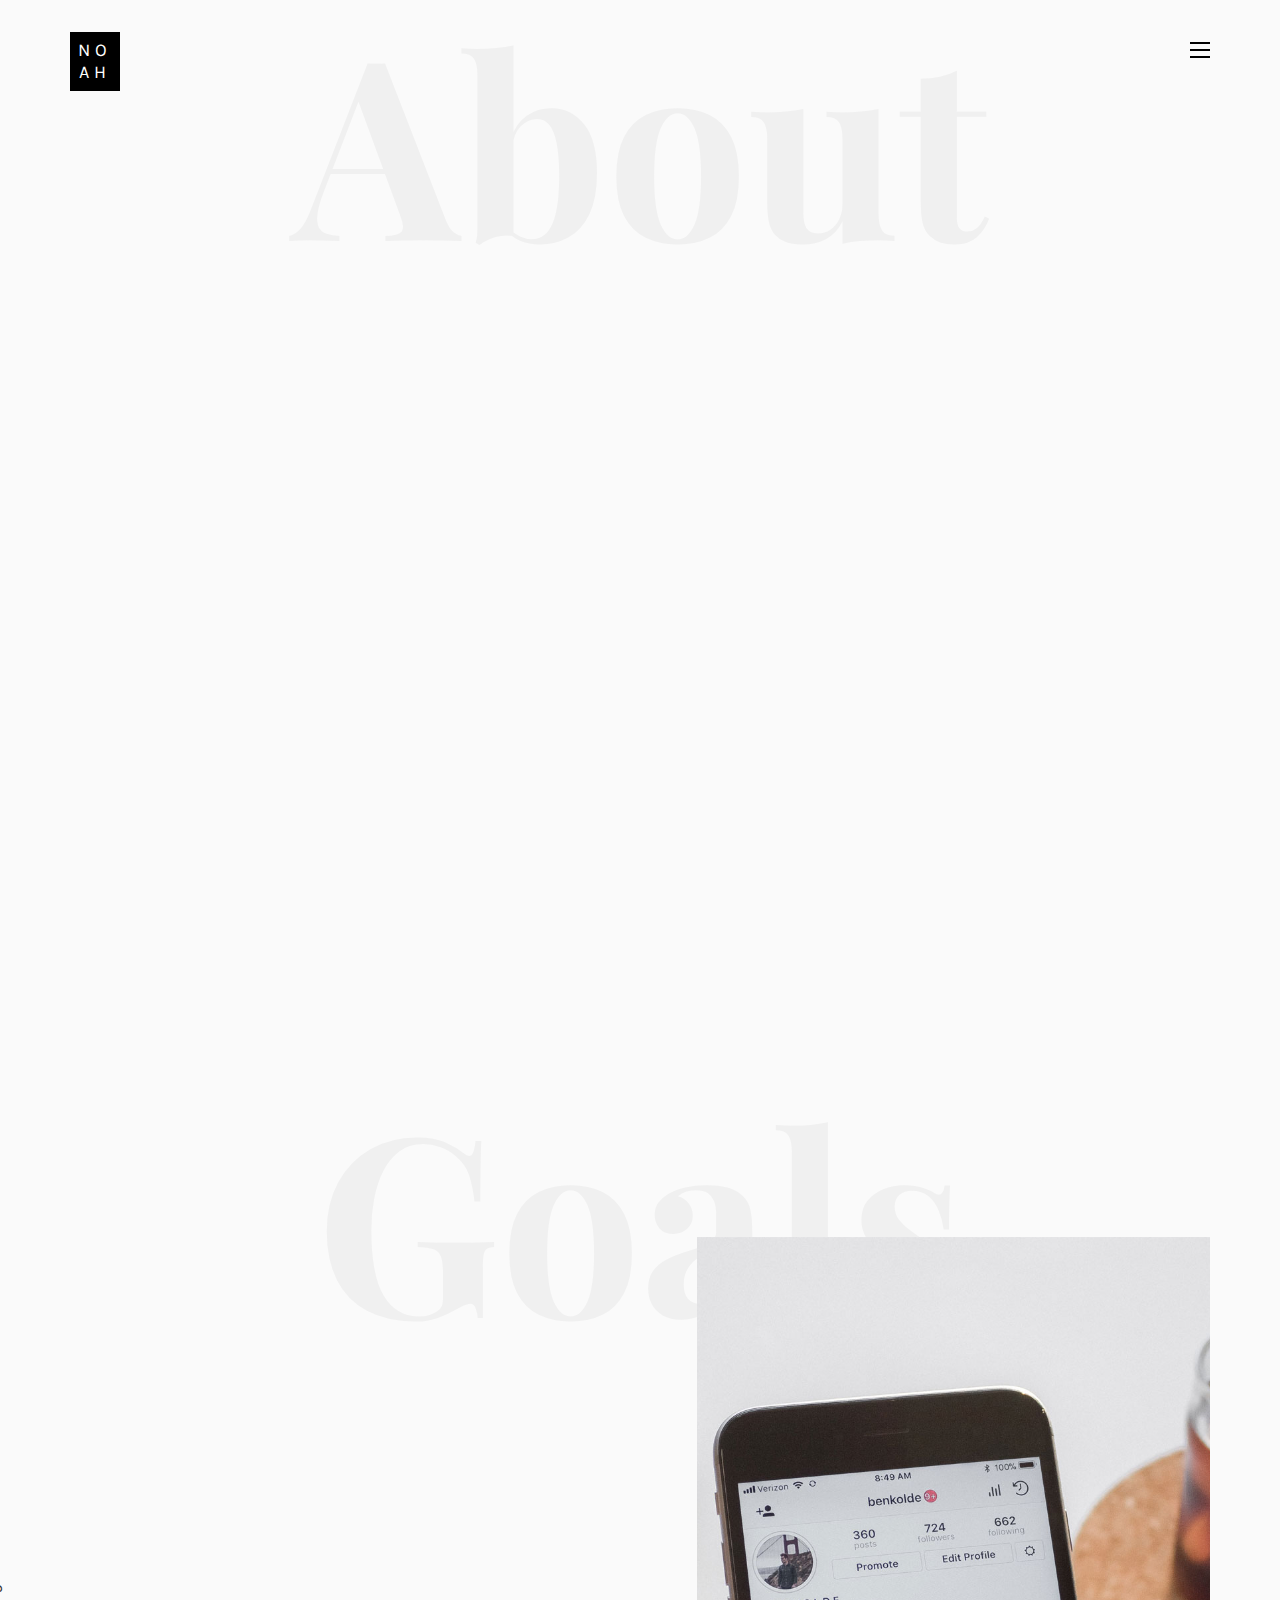
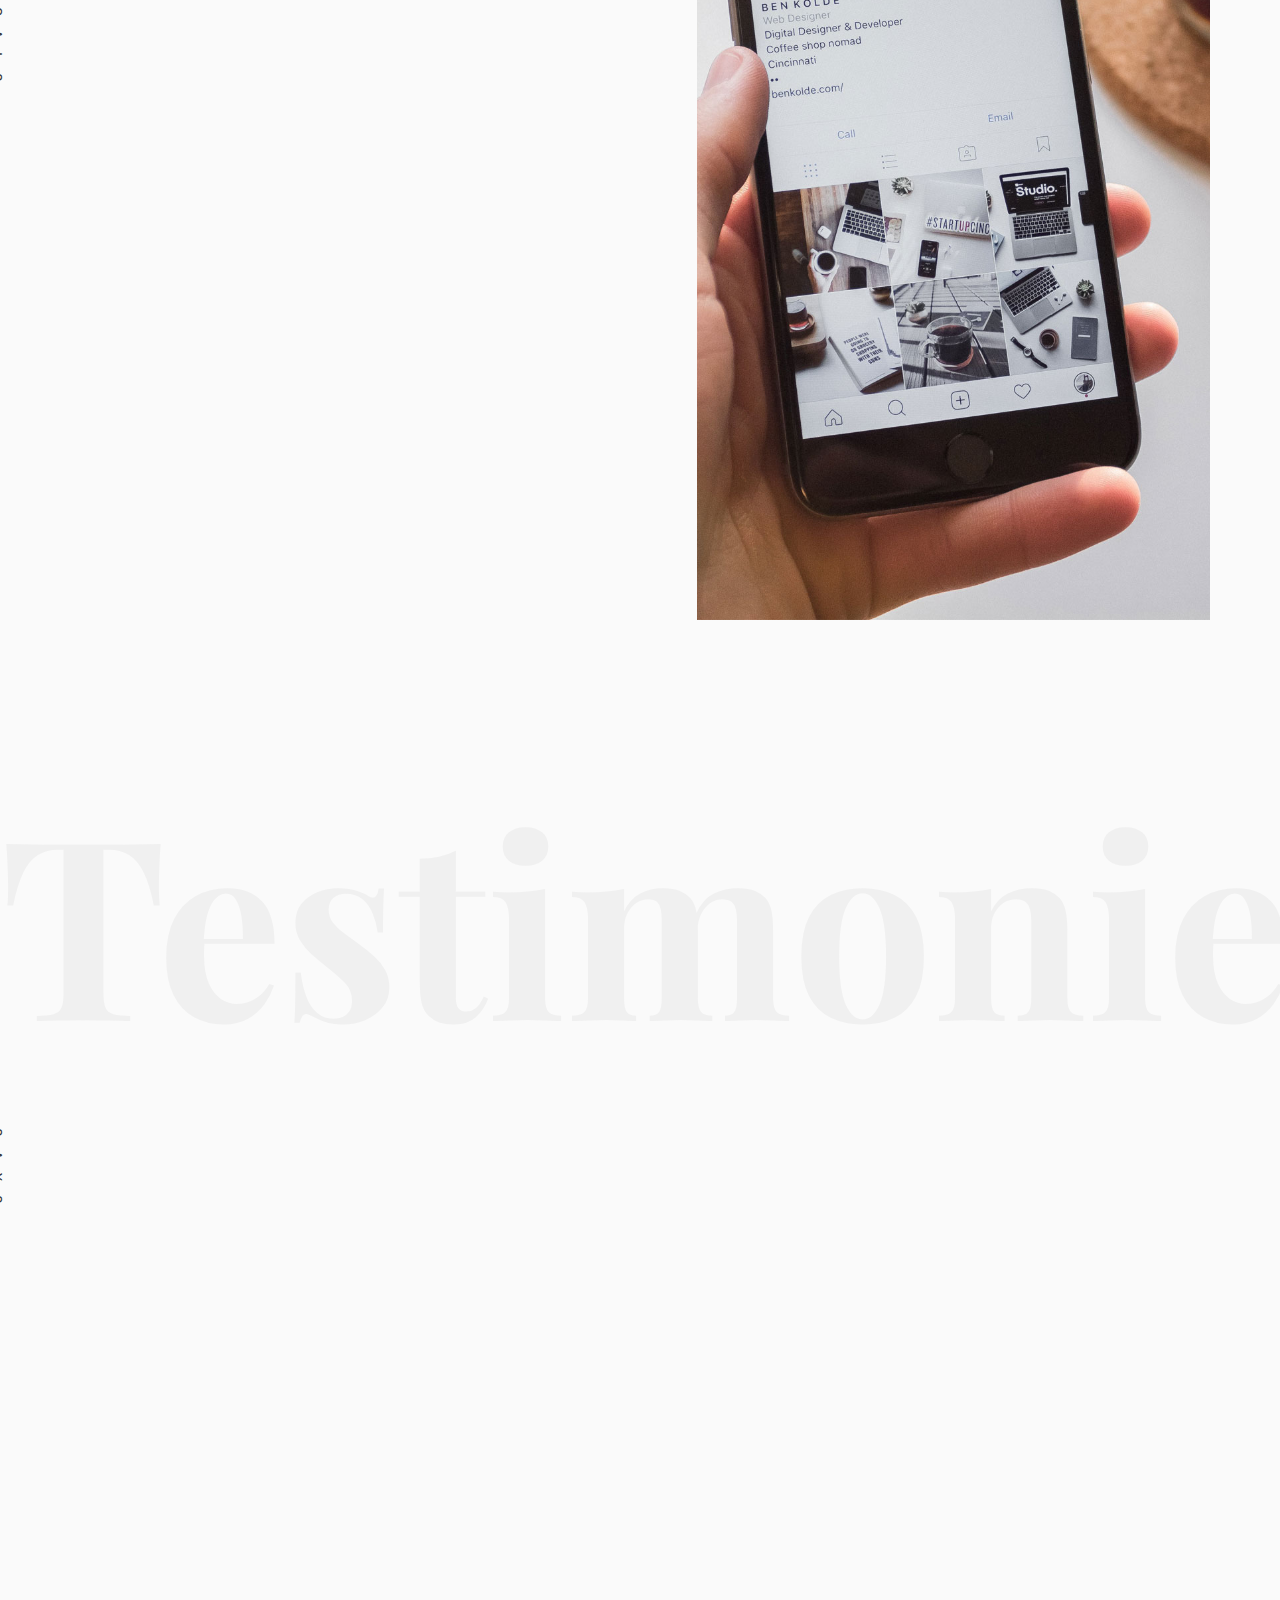
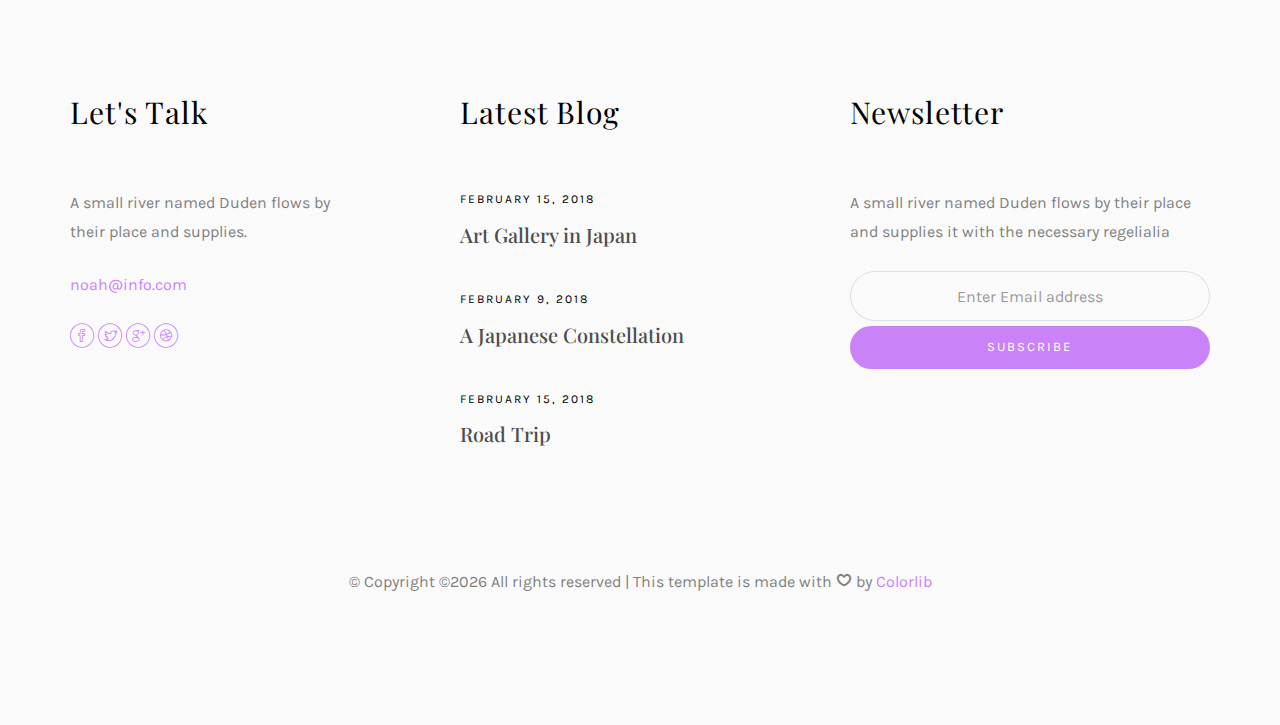
==== commit 1a1f68e1: "feat: my introduce" ====
--- a/about.html
+++ b/about.html
@@ -25,7 +25,7 @@
 
 	<link href="https://fonts.googleapis.com/css?family=Karla:400,700" rel="stylesheet">
 	<link href="https://fonts.googleapis.com/css?family=Playfair+Display:400,400i,700" rel="stylesheet">
-	
+
 	<!-- Animate.css -->
 	<link rel="stylesheet" href="css/animate.css">
 	<!-- Icomoon Icon Fonts-->
@@ -95,7 +95,7 @@
 			</div>
 		</div>
 	</nav>
-	
+
 	<div id="colorlib-page">
 		<header>
 			<div class="container">
@@ -317,7 +317,7 @@
 				</div>
 			</div>
 		</footer>
-	
+
 	</div>
 
 	<!-- jQuery -->
--- a/css/icomoon.css
+++ b/css/icomoon.css
@@ -3834,3 +3834,25 @@
 .icon-world2:before {
   content: "\ed91";
 }
+.ysw-logo {
+  width: 40px;
+  height: 40px;
+}
+
+.git-logo {
+  width: 25px;
+  height: 25px;
+  margin-right: 5px;
+}
+
+.align-center {
+  display: flex;
+  align-items: center;
+}
+
+.mb-1 {
+  margin-bottom: 3px;
+}
+.mt-1 {
+  margin-top: 3px;
+}
